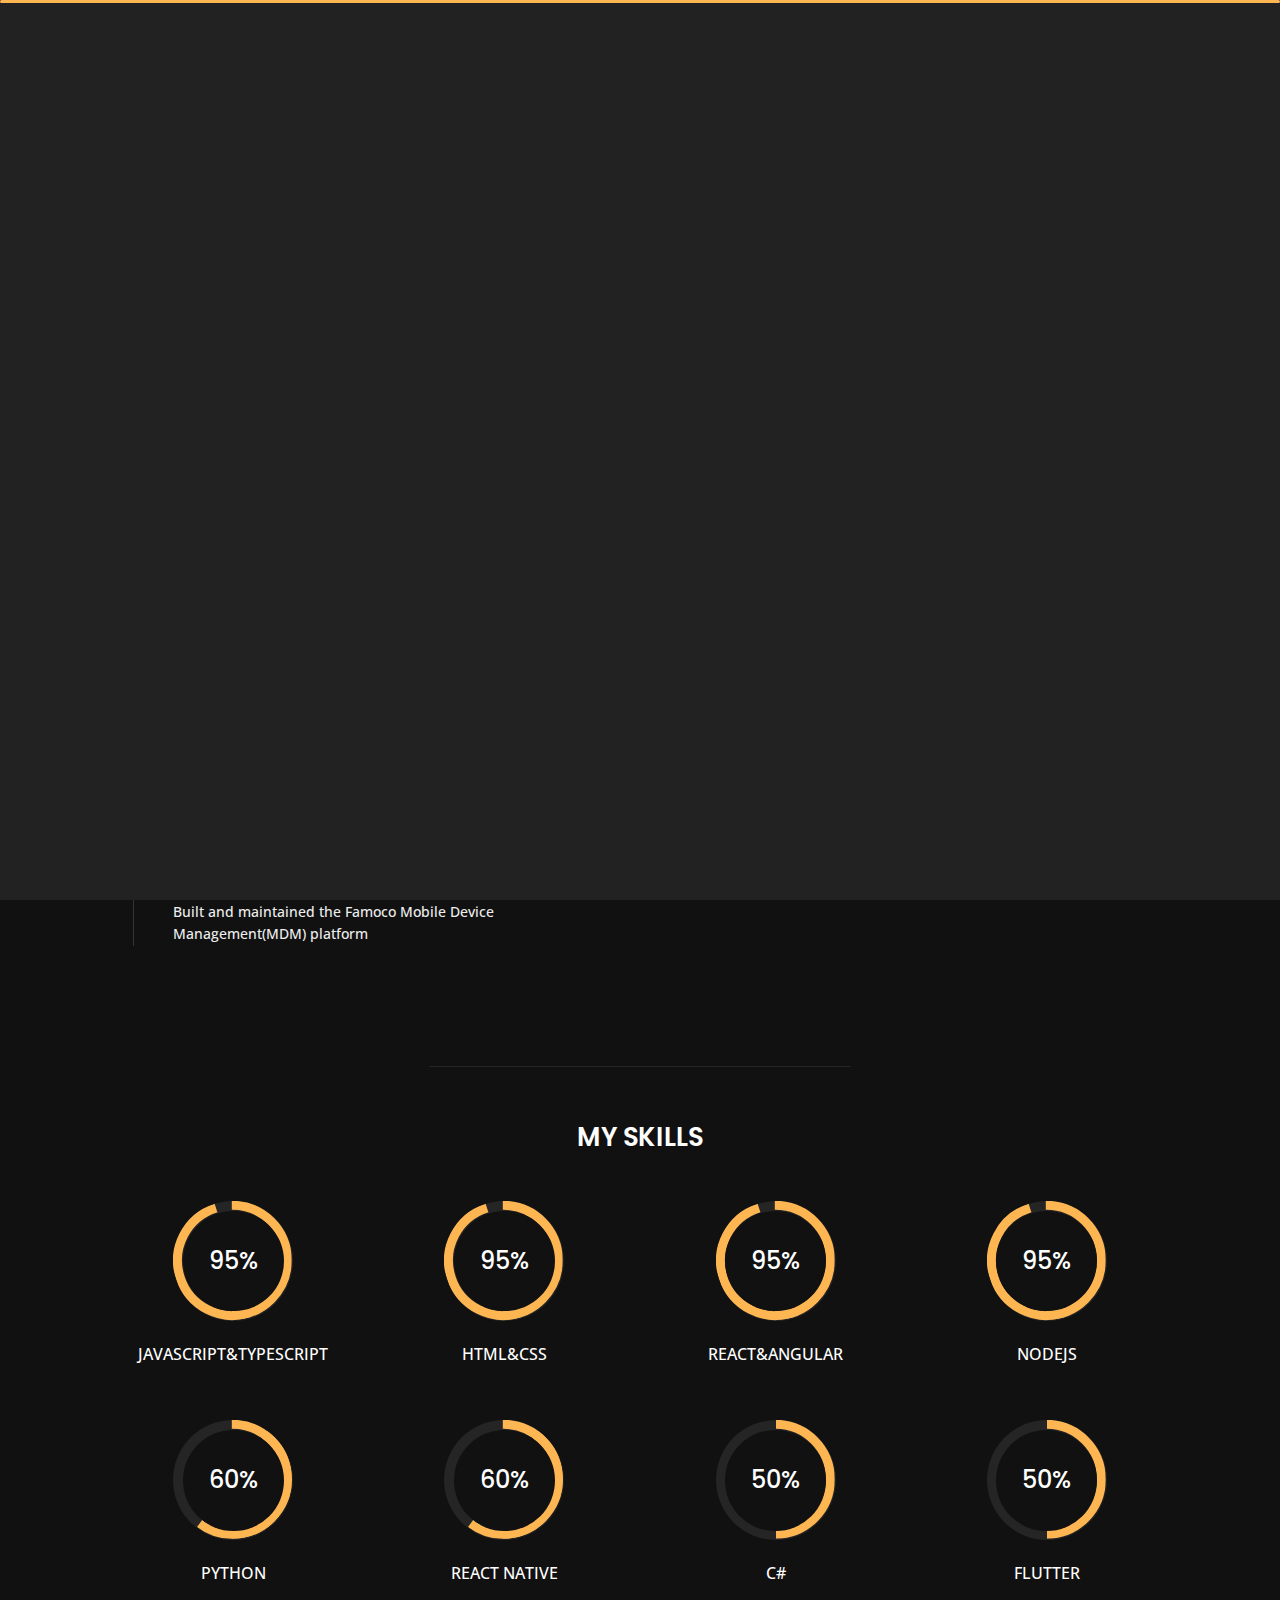
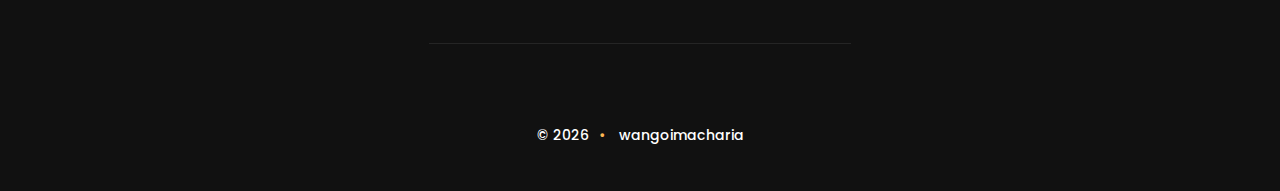
==== about.html @ d7b98086 "Portfolio update" ====
<!DOCTYPE html>
<html lang="en">

<head>
    <meta charset="utf-8">
    <title>About - Jackie Macharia, Personal Portfolio</title>
    <meta name="viewport" content="width=device-width, initial-scale=1">

    <!-- Template Google Fonts -->
    <link href="https://fonts.googleapis.com/css?family=Poppins:400,400i,500,500i,600,600i,700,700i,800,800i,900,900i" rel="stylesheet">
    <link href="https://fonts.googleapis.com/css?family=Open+Sans:300,400,400i,600,600i,700" rel="stylesheet">

    <!-- Template CSS Files -->
    <link href="css/bootstrap.min.css" rel="stylesheet">
    <link href="css/preloader.min.css" rel="stylesheet">
    <link href="css/circle.css" rel="stylesheet">
    <link href="css/font-awesome.min.css" rel="stylesheet">
    <link href="css/fm.revealator.jquery.min.css" rel="stylesheet">
    <link href="css/style.css" rel="stylesheet">

    <!-- CSS Skin File -->
    <link href="css/skins/yellow.css" rel="stylesheet">

    <!-- Modernizr JS File -->
    <script src="js/modernizr.custom.js"></script>
</head>

<body class="about">
<!-- Header Starts -->
<header class="header" id="navbar-collapse-toggle">
    <!-- Fixed Navigation Starts -->
    <ul class="icon-menu d-none d-lg-block revealator-slideup revealator-once revealator-delay1">
        <li class="icon-box">
            <i class="fa fa-home"></i>
            <a href="index.html">
                <h2>Home</h2>
            </a>
        </li>
        <li class="icon-box active">
            <i class="fa fa-user"></i>
            <a href="about.html">
                <h2>About</h2>
            </a>
        </li>
        <!-- <li class="icon-box">
            <i class="fa fa-briefcase"></i>
            <a href="portfolio.html">
                <h2>Portfolio</h2>
            </a>
        </li> -->
        <li class="icon-box">
            <i class="fa fa-envelope-open"></i>
            <a href="contact.html">
                <h2>Contact</h2>
            </a>
        </li>
    </ul>
    <!-- Fixed Navigation Ends -->
    <!-- Mobile Menu Starts -->
    <nav role="navigation" class="d-block d-lg-none">
        <div id="menuToggle">
            <input type="checkbox" />
            <span></span>
            <span></span>
            <span></span>
            <ul class="list-unstyled" id="menu">
                <li><a href="index.html"><i class="fa fa-home"></i><span>Home</span></a></li>
                <li class="active"><a href="about.html"><i class="fa fa-user"></i><span>About</span></a></li>
                <!-- <li><a href="portfolio.html"><i class="fa fa-folder-open"></i><span>Portfolio</span></a></li> -->
                <li><a href="contact.html"><i class="fa fa-envelope-open"></i><span>Contact</span></a></li>
            </ul>
        </div>
    </nav>
    <!-- Mobile Menu Ends -->
</header>
<!-- Header Ends -->
<!-- Page Title Starts -->
<section class="title-section text-left text-sm-center revealator-slideup revealator-once revealator-delay1">
    <h1>ABOUT <span>ME</span></h1>
    <span class="title-bg">Resume</span>
</section>
<!-- Page Title Ends -->
<!-- Main Content Starts -->
<section class="main-content revealator-slideup revealator-once revealator-delay1">
    <div class="container">
        <hr class="separator mt-1">
        <!-- Experience & Education Starts -->
        <div class="row">
            <div class="col-12">
                <h3 class="text-uppercase pb-5 mb-0 text-left text-sm-center custom-title ft-wt-600">Engineering Experience <span>&</span> Education</h3>
            </div>
            <div class="col-lg-6 m-15px-tb">
                <div class="resume-box">
                    <ul>
                        <li>
                            <div class="icon">
                                <i class="fa fa-briefcase"></i>
                            </div>
                            <span class="time open-sans-font text-uppercase">March 2022 - Present</span>
                            <h5 class="poppins-font text-uppercase">Senior Software Engineer<span class="place open-sans-font">Netlify</span></h5>
                            <p class="open-sans-font">Working on developer tooling at Netlify.</p>
                        </li>
                        <li>
                            <div class="icon">
                                <i class="fa fa-briefcase"></i>
                            </div>
                            <span class="time open-sans-font text-uppercase">Sep 2019 - March 2022</span>
                            <h5 class="poppins-font text-uppercase">Software Engineer<span class="place open-sans-font">Microsoft</span></h5>
                            <p class="open-sans-font">Built <a class="open-sans-font" href="https://www.microsoft.com/en-us/windows-server/windows-admin-center" target="_blank">Windows Admin Center</a> with the Server Management Experience Team.</p>
                        </li>
                        <li>
                            <div class="icon">
                                <i class="fa fa-briefcase"></i>
                            </div>
                            <span class="time open-sans-font text-uppercase">Nov 2017 - June 2019</span>
                            <h5 class="poppins-font text-uppercase">Remote Full Stack Engineer<span class="place open-sans-font">BuffaloGrid</span></h5>
                            <p class="open-sans-font">Built software for the BuffaloGrid hub and the cloud platform. </p>
                        </li>
                        <li>
                            <div class="icon">
                                <i class="fa fa-briefcase"></i>
                            </div>
                            <span class="time open-sans-font text-uppercase">Aug 2017 - Oct 2017</span>
                            <h5 class="poppins-font text-uppercase">Remote Frontend Engineer<span class="place open-sans-font">Famoco</span></h5>
                            <p class="open-sans-font">Built and maintained the Famoco Mobile Device Management(MDM) platform</p>
                        </li>
                    </ul>
                </div>
            </div>
            <div class="col-lg-6 m-15px-tb">
                <div class="resume-box">
                    <ul>
                        <li>
                            <div class="icon">
                                <i class="fa fa-briefcase"></i>
                            </div>
                            <span class="time open-sans-font text-uppercase">Dec 2016 - Sep 2019</span>
                            <h5 class="poppins-font text-uppercase">Software Engineer<span class="place open-sans-font">Andela</span></h5>
                            <p class="open-sans-font">Worked on internal products and was later placed as a remote engineer for Andela clients: Famoco and BuffaloGrid.</p>
                        </li>
                        <li>
                            <div class="icon">
                                <i class="fa fa-briefcase"></i>
                            </div>
                            <span class="time open-sans-font text-uppercase">Other Working Experience: 2013 - 2016</span>
                            <h5 class="poppins-font text-uppercase">Multiple Capacities<span class="place open-sans-font">Waridi Events Ltd, Family Bank Ltd and Ripplez ENT/Mambo Mziki</span></h5>
                            <p class="open-sans-font">I worked in a few other industries before getting into engineering.</p>
                        </li>
                        <li>
                            <div class="icon">
                                <i class="fa fa-graduation-cap"></i>
                            </div>
                            <span class="time open-sans-font text-uppercase">2009-2012</span>
                            <h5 class="poppins-font text-uppercase">Bachelor of Commerce Degree (Finance) <span class="place open-sans-font">Jomo Kenyatta University of Agriculture and Technology</span></h5>
                            <p class="open-sans-font">Undergraduate degree in commerce and finance.</p>
                        </li>
                    </ul>
                </div>
            </div>
        </div>
        <!-- Experience & Education Ends -->
        <hr class="separator">
        <!-- Skills Starts -->
        <div class="row">
            <div class="col-12">
                <h3 class="text-uppercase pb-4 pb-sm-5 mb-3 mb-sm-0 text-left text-sm-center custom-title ft-wt-600">My Skills</h3>
            </div>
            <div class="col-6 col-md-3 mb-3 mb-sm-5">
                <div class="c100 p95">
                    <span>95%</span>
                    <div class="slice">
                        <div class="bar"></div>
                        <div class="fill"></div>
                    </div>
                </div>
                <h6 class="text-uppercase open-sans-font text-center mt-2 mt-sm-4">JavaScript&TypeScript</h6>
            </div>
            <div class="col-6 col-md-3 mb-3 mb-sm-5">
                <div class="c100 p95">
                    <span>95%</span>
                    <div class="slice">
                        <div class="bar"></div>
                        <div class="fill"></div>
                    </div>
                </div>
                <h6 class="text-uppercase open-sans-font text-center mt-2 mt-sm-4">HTML&CSS</h6>
            </div>
            <div class="col-6 col-md-3 mb-3 mb-sm-5">
                <div class="c100 p95">
                    <span>95%</span>
                    <div class="slice">
                        <div class="bar"></div>
                        <div class="fill"></div>
                    </div>
                </div>
                <h6 class="text-uppercase open-sans-font text-center mt-2 mt-sm-4">React&Angular</h6>
            </div>
            <div class="col-6 col-md-3 mb-3 mb-sm-5">
                <div class="c100 p95">
                    <span>95%</span>
                    <div class="slice">
                        <div class="bar"></div>
                        <div class="fill"></div>
                    </div>
                </div>
                <h6 class="text-uppercase open-sans-font text-center mt-2 mt-sm-4">NodeJS</h6>
            </div>
            <div class="col-6 col-md-3 mb-3 mb-sm-5">
                <div class="c100 p60">
                    <span>60%</span>
                    <div class="slice">
                        <div class="bar"></div>
                        <div class="fill"></div>
                    </div>
                </div>
                <h6 class="text-uppercase open-sans-font text-center mt-2 mt-sm-4">Python</h6>
            </div>
            <div class="col-6 col-md-3 mb-3 mb-sm-5">
                <div class="c100 p60">
                    <span>60%</span>
                    <div class="slice">
                        <div class="bar"></div>
                        <div class="fill"></div>
                    </div>
                </div>
                <h6 class="text-uppercase open-sans-font text-center mt-2 mt-sm-4">React Native</h6>
            </div>
            <div class="col-6 col-md-3 mb-3 mb-sm-5">
              <div class="c100 p50">
                  <span>50%</span>
                  <div class="slice">
                      <div class="bar"></div>
                      <div class="fill"></div>
                  </div>
              </div>
              <h6 class="text-uppercase open-sans-font text-center mt-2 mt-sm-4">C#</h6>
            </div>
            <div class="col-6 col-md-3 mb-3 mb-sm-5">
                <div class="c100 p50">
                    <span>50%</span>
                    <div class="slice">
                        <div class="bar"></div>
                        <div class="fill"></div>
                    </div>
                </div>
                <h6 class="text-uppercase open-sans-font text-center mt-2 mt-sm-4">Flutter</h6>
            </div>
        </div>
        <!-- Skills Ends -->
        <hr class="separator mt-1">
        
    </div>

    <footer>
        <ul class="copyright">
        <li>
            &copy;
            <script type="text/JavaScript">document.write(new Date().getFullYear());</script>
        </li>
        <li>
            <a href="https://github.com/wangoimacharia" target="_blank" rel="noopener noreferrer">
            wangoimacharia
            </a>
        </li>
        </ul>
    </footer>
</section>
<!-- Main Content Ends -->

<!-- Template JS Files -->
<script src="js/jquery-3.5.0.min.js"></script>
<script src="js/preloader.min.js"></script>
<script src="js/fm.revealator.jquery.min.js"></script>
<script src="js/imagesloaded.pkgd.min.js"></script>
<script src="js/masonry.pkgd.min.js"></script>
<script src="js/classie.js"></script>
<script src="js/cbpGridGallery.js"></script>
<script src="js/jquery.hoverdir.js"></script>
<script src="js/popper.min.js"></script>
<script src="js/bootstrap.js"></script>
<script src="js/custom.js"></script>

</body>

</html>
---- css/preloader.min.css ----
.preloader{position:fixed;top:0;right:0;bottom:0;left:0;background-color:#111;transform-origin:bottom;z-index:111111}.preloader .black_wall{height:100%;background-color:#222;transform-origin:top;animation:preloader_slide 0.5s ease-in-out 0s 1 normal both}.preloader .loader{width:100%;height:3px;position:absolute;border-radius:2px;top:0;right:0;left:0;margin:auto;background-color:#FFC41F;transform-origin:left;animation:loader_running 3s ease-in-out 1s infinite normal both}.preloader.off{animation:preloader_slide 0.5s ease-in-out 0s 1 reverse both}@keyframes loader_running{0%{transform:scaleX(0);transform-origin:left}49%{transform:scaleX(1);transform-origin:left}50%{transform:scaleX(1);transform-origin:right}100%{transform-origin:right;transform:scaleX(0)}}@keyframes preloader_slide{from{transform:scaleY(0)}to{transform:scaleY(1)}}
---- css/circle.css ----
.rect-auto,
.c100.p51 .slice,
.c100.p52 .slice,
.c100.p53 .slice,
.c100.p54 .slice,
.c100.p55 .slice,
.c100.p56 .slice,
.c100.p57 .slice,
.c100.p58 .slice,
.c100.p59 .slice,
.c100.p60 .slice,
.c100.p61 .slice,
.c100.p62 .slice,
.c100.p63 .slice,
.c100.p64 .slice,
.c100.p65 .slice,
.c100.p66 .slice,
.c100.p67 .slice,
.c100.p68 .slice,
.c100.p69 .slice,
.c100.p70 .slice,
.c100.p71 .slice,
.c100.p72 .slice,
.c100.p73 .slice,
.c100.p74 .slice,
.c100.p75 .slice,
.c100.p76 .slice,
.c100.p77 .slice,
.c100.p78 .slice,
.c100.p79 .slice,
.c100.p80 .slice,
.c100.p81 .slice,
.c100.p82 .slice,
.c100.p83 .slice,
.c100.p84 .slice,
.c100.p85 .slice,
.c100.p86 .slice,
.c100.p87 .slice,
.c100.p88 .slice,
.c100.p89 .slice,
.c100.p90 .slice,
.c100.p91 .slice,
.c100.p92 .slice,
.c100.p93 .slice,
.c100.p94 .slice,
.c100.p95 .slice,
.c100.p96 .slice,
.c100.p97 .slice,
.c100.p98 .slice,
.c100.p99 .slice,
.c100.p100 .slice {
  clip: rect(auto, auto, auto, auto);
}
.pie,
.c100 .bar,
.c100.p51 .fill,
.c100.p52 .fill,
.c100.p53 .fill,
.c100.p54 .fill,
.c100.p55 .fill,
.c100.p56 .fill,
.c100.p57 .fill,
.c100.p58 .fill,
.c100.p59 .fill,
.c100.p60 .fill,
.c100.p61 .fill,
.c100.p62 .fill,
.c100.p63 .fill,
.c100.p64 .fill,
.c100.p65 .fill,
.c100.p66 .fill,
.c100.p67 .fill,
.c100.p68 .fill,
.c100.p69 .fill,
.c100.p70 .fill,
.c100.p71 .fill,
.c100.p72 .fill,
.c100.p73 .fill,
.c100.p74 .fill,
.c100.p75 .fill,
.c100.p76 .fill,
.c100.p77 .fill,
.c100.p78 .fill,
.c100.p79 .fill,
.c100.p80 .fill,
.c100.p81 .fill,
.c100.p82 .fill,
.c100.p83 .fill,
.c100.p84 .fill,
.c100.p85 .fill,
.c100.p86 .fill,
.c100.p87 .fill,
.c100.p88 .fill,
.c100.p89 .fill,
.c100.p90 .fill,
.c100.p91 .fill,
.c100.p92 .fill,
.c100.p93 .fill,
.c100.p94 .fill,
.c100.p95 .fill,
.c100.p96 .fill,
.c100.p97 .fill,
.c100.p98 .fill,
.c100.p99 .fill,
.c100.p100 .fill {
  position: absolute;
  border: 0.08em solid #307bbb;
  width: 0.84em;
  height: 0.84em;
  clip: rect(0em, 0.5em, 1em, 0em);
  border-radius: 50%;
  -webkit-transform: rotate(0deg);
  -moz-transform: rotate(0deg);
  -ms-transform: rotate(0deg);
  -o-transform: rotate(0deg);
  transform: rotate(0deg);
}
.pie-fill,
.c100.p51 .bar:after,
.c100.p51 .fill,
.c100.p52 .bar:after,
.c100.p52 .fill,
.c100.p53 .bar:after,
.c100.p53 .fill,
.c100.p54 .bar:after,
.c100.p54 .fill,
.c100.p55 .bar:after,
.c100.p55 .fill,
.c100.p56 .bar:after,
.c100.p56 .fill,
.c100.p57 .bar:after,
.c100.p57 .fill,
.c100.p58 .bar:after,
.c100.p58 .fill,
.c100.p59 .bar:after,
.c100.p59 .fill,
.c100.p60 .bar:after,
.c100.p60 .fill,
.c100.p61 .bar:after,
.c100.p61 .fill,
.c100.p62 .bar:after,
.c100.p62 .fill,
.c100.p63 .bar:after,
.c100.p63 .fill,
.c100.p64 .bar:after,
.c100.p64 .fill,
.c100.p65 .bar:after,
.c100.p65 .fill,
.c100.p66 .bar:after,
.c100.p66 .fill,
.c100.p67 .bar:after,
.c100.p67 .fill,
.c100.p68 .bar:after,
.c100.p68 .fill,
.c100.p69 .bar:after,
.c100.p69 .fill,
.c100.p70 .bar:after,
.c100.p70 .fill,
.c100.p71 .bar:after,
.c100.p71 .fill,
.c100.p72 .bar:after,
.c100.p72 .fill,
.c100.p73 .bar:after,
.c100.p73 .fill,
.c100.p74 .bar:after,
.c100.p74 .fill,
.c100.p75 .bar:after,
.c100.p75 .fill,
.c100.p76 .bar:after,
.c100.p76 .fill,
.c100.p77 .bar:after,
.c100.p77 .fill,
.c100.p78 .bar:after,
.c100.p78 .fill,
.c100.p79 .bar:after,
.c100.p79 .fill,
.c100.p80 .bar:after,
.c100.p80 .fill,
.c100.p81 .bar:after,
.c100.p81 .fill,
.c100.p82 .bar:after,
.c100.p82 .fill,
.c100.p83 .bar:after,
.c100.p83 .fill,
.c100.p84 .bar:after,
.c100.p84 .fill,
.c100.p85 .bar:after,
.c100.p85 .fill,
.c100.p86 .bar:after,
.c100.p86 .fill,
.c100.p87 .bar:after,
.c100.p87 .fill,
.c100.p88 .bar:after,
.c100.p88 .fill,
.c100.p89 .bar:after,
.c100.p89 .fill,
.c100.p90 .bar:after,
.c100.p90 .fill,
.c100.p91 .bar:after,
.c100.p91 .fill,
.c100.p92 .bar:after,
.c100.p92 .fill,
.c100.p93 .bar:after,
.c100.p93 .fill,
.c100.p94 .bar:after,
.c100.p94 .fill,
.c100.p95 .bar:after,
.c100.p95 .fill,
.c100.p96 .bar:after,
.c100.p96 .fill,
.c100.p97 .bar:after,
.c100.p97 .fill,
.c100.p98 .bar:after,
.c100.p98 .fill,
.c100.p99 .bar:after,
.c100.p99 .fill,
.c100.p100 .bar:after,
.c100.p100 .fill {
  -webkit-transform: rotate(180deg);
  -moz-transform: rotate(180deg);
  -ms-transform: rotate(180deg);
  -o-transform: rotate(180deg);
  transform: rotate(180deg);
}
.c100 {
  position: relative;
  font-size: 120px;
  width: 1em;
  height: 1em;
  border-radius: 50%;
  float: left;
  margin: 0 0.1em 0.1em 0;
  background-color: #cccccc;
}
.c100 *,
.c100 *:before,
.c100 *:after {
  -webkit-box-sizing: content-box;
  -moz-box-sizing: content-box;
  box-sizing: content-box;
}
.c100.center {
  float: none;
  margin: 0 auto;
}
.c100.big {
  font-size: 240px;
}
.c100.small {
  font-size: 80px;
}
.c100 > span {
  position: absolute;
  width: 100%;
  z-index: 1;
  left: 0;
  top: 0;
  width: 5em;
  line-height: 5em;
  font-size: 0.2em;
  color: #cccccc;
  display: block;
  text-align: center;
  white-space: nowrap;
  -webkit-transition-property: all;
  -moz-transition-property: all;
  -o-transition-property: all;
  transition-property: all;
  -webkit-transition-duration: 0.2s;
  -moz-transition-duration: 0.2s;
  -o-transition-duration: 0.2s;
  transition-duration: 0.2s;
  -webkit-transition-timing-function: ease-out;
  -moz-transition-timing-function: ease-out;
  -o-transition-timing-function: ease-out;
  transition-timing-function: ease-out;
}
.c100:after {
  position: absolute;
  top: 0.08em;
  left: 0.08em;
  display: block;
  content: " ";
  border-radius: 50%;
  background-color: #f5f5f5;
  width: 0.84em;
  height: 0.84em;
  -webkit-transition-property: all;
  -moz-transition-property: all;
  -o-transition-property: all;
  transition-property: all;
  -webkit-transition-duration: 0.2s;
  -moz-transition-duration: 0.2s;
  -o-transition-duration: 0.2s;
  transition-duration: 0.2s;
  -webkit-transition-timing-function: ease-in;
  -moz-transition-timing-function: ease-in;
  -o-transition-timing-function: ease-in;
  transition-timing-function: ease-in;
}
.c100 .slice {
  position: absolute;
  width: 1em;
  height: 1em;
  clip: rect(0em, 1em, 1em, 0.5em);
}
.c100.p1 .bar {
  -webkit-transform: rotate(3.6deg);
  -moz-transform: rotate(3.6deg);
  -ms-transform: rotate(3.6deg);
  -o-transform: rotate(3.6deg);
  transform: rotate(3.6deg);
}
.c100.p2 .bar {
  -webkit-transform: rotate(7.2deg);
  -moz-transform: rotate(7.2deg);
  -ms-transform: rotate(7.2deg);
  -o-transform: rotate(7.2deg);
  transform: rotate(7.2deg);
}
.c100.p3 .bar {
  -webkit-transform: rotate(10.8deg);
  -moz-transform: rotate(10.8deg);
  -ms-transform: rotate(10.8deg);
  -o-transform: rotate(10.8deg);
  transform: rotate(10.8deg);
}
.c100.p4 .bar {
  -webkit-transform: rotate(14.4deg);
  -moz-transform: rotate(14.4deg);
  -ms-transform: rotate(14.4deg);
  -o-transform: rotate(14.4deg);
  transform: rotate(14.4deg);
}
.c100.p5 .bar {
  -webkit-transform: rotate(18deg);
  -moz-transform: rotate(18deg);
  -ms-transform: rotate(18deg);
  -o-transform: rotate(18deg);
  transform: rotate(18deg);
}
.c100.p6 .bar {
  -webkit-transform: rotate(21.6deg);
  -moz-transform: rotate(21.6deg);
  -ms-transform: rotate(21.6deg);
  -o-transform: rotate(21.6deg);
  transform: rotate(21.6deg);
}
.c100.p7 .bar {
  -webkit-transform: rotate(25.2deg);
  -moz-transform: rotate(25.2deg);
  -ms-transform: rotate(25.2deg);
  -o-transform: rotate(25.2deg);
  transform: rotate(25.2deg);
}
.c100.p8 .bar {
  -webkit-transform: rotate(28.8deg);
  -moz-transform: rotate(28.8deg);
  -ms-transform: rotate(28.8deg);
  -o-transform: rotate(28.8deg);
  transform: rotate(28.8deg);
}
.c100.p9 .bar {
  -webkit-transform: rotate(32.4deg);
  -moz-transform: rotate(32.4deg);
  -ms-transform: rotate(32.4deg);
  -o-transform: rotate(32.4deg);
  transform: rotate(32.4deg);
}
.c100.p10 .bar {
  -webkit-transform: rotate(36deg);
  -moz-transform: rotate(36deg);
  -ms-transform: rotate(36deg);
  -o-transform: rotate(36deg);
  transform: rotate(36deg);
}
.c100.p11 .bar {
  -webkit-transform: rotate(39.6deg);
  -moz-transform: rotate(39.6deg);
  -ms-transform: rotate(39.6deg);
  -o-transform: rotate(39.6deg);
  transform: rotate(39.6deg);
}
.c100.p12 .bar {
  -webkit-transform: rotate(43.2deg);
  -moz-transform: rotate(43.2deg);
  -ms-transform: rotate(43.2deg);
  -o-transform: rotate(43.2deg);
  transform: rotate(43.2deg);
}
.c100.p13 .bar {
  -webkit-transform: rotate(46.800000000000004deg);
  -moz-transform: rotate(46.800000000000004deg);
  -ms-transform: rotate(46.800000000000004deg);
  -o-transform: rotate(46.800000000000004deg);
  transform: rotate(46.800000000000004deg);
}
.c100.p14 .bar {
  -webkit-transform: rotate(50.4deg);
  -moz-transform: rotate(50.4deg);
  -ms-transform: rotate(50.4deg);
  -o-transform: rotate(50.4deg);
  transform: rotate(50.4deg);
}
.c100.p15 .bar {
  -webkit-transform: rotate(54deg);
  -moz-transform: rotate(54deg);
  -ms-transform: rotate(54deg);
  -o-transform: rotate(54deg);
  transform: rotate(54deg);
}
.c100.p16 .bar {
  -webkit-transform: rotate(57.6deg);
  -moz-transform: rotate(57.6deg);
  -ms-transform: rotate(57.6deg);
  -o-transform: rotate(57.6deg);
  transform: rotate(57.6deg);
}
.c100.p17 .bar {
  -webkit-transform: rotate(61.2deg);
  -moz-transform: rotate(61.2deg);
  -ms-transform: rotate(61.2deg);
  -o-transform: rotate(61.2deg);
  transform: rotate(61.2deg);
}
.c100.p18 .bar {
  -webkit-transform: rotate(64.8deg);
  -moz-transform: rotate(64.8deg);
  -ms-transform: rotate(64.8deg);
  -o-transform: rotate(64.8deg);
  transform: rotate(64.8deg);
}
.c100.p19 .bar {
  -webkit-transform: rotate(68.4deg);
  -moz-transform: rotate(68.4deg);
  -ms-transform: rotate(68.4deg);
  -o-transform: rotate(68.4deg);
  transform: rotate(68.4deg);
}
.c100.p20 .bar {
  -webkit-transform: rotate(72deg);
  -moz-transform: rotate(72deg);
  -ms-transform: rotate(72deg);
  -o-transform: rotate(72deg);
  transform: rotate(72deg);
}
.c100.p21 .bar {
  -webkit-transform: rotate(75.60000000000001deg);
  -moz-transform: rotate(75.60000000000001deg);
  -ms-transform: rotate(75.60000000000001deg);
  -o-transform: rotate(75.60000000000001deg);
  transform: rotate(75.60000000000001deg);
}
.c100.p22 .bar {
  -webkit-transform: rotate(79.2deg);
  -moz-transform: rotate(79.2deg);
  -ms-transform: rotate(79.2deg);
  -o-transform: rotate(79.2deg);
  transform: rotate(79.2deg);
}
.c100.p23 .bar {
  -webkit-transform: rotate(82.8deg);
  -moz-transform: rotate(82.8deg);
  -ms-transform: rotate(82.8deg);
  -o-transform: rotate(82.8deg);
  transform: rotate(82.8deg);
}
.c100.p24 .bar {
  -webkit-transform: rotate(86.4deg);
  -moz-transform: rotate(86.4deg);
  -ms-transform: rotate(86.4deg);
  -o-transform: rotate(86.4deg);
  transform: rotate(86.4deg);
}
.c100.p25 .bar {
  -webkit-transform: rotate(90deg);
  -moz-transform: rotate(90deg);
  -ms-transform: rotate(90deg);
  -o-transform: rotate(90deg);
  transform: rotate(90deg);
}
.c100.p26 .bar {
  -webkit-transform: rotate(93.60000000000001deg);
  -moz-transform: rotate(93.60000000000001deg);
  -ms-transform: rotate(93.60000000000001deg);
  -o-transform: rotate(93.60000000000001deg);
  transform: rotate(93.60000000000001deg);
}
.c100.p27 .bar {
  -webkit-transform: rotate(97.2deg);
  -moz-transform: rotate(97.2deg);
  -ms-transform: rotate(97.2deg);
  -o-transform: rotate(97.2deg);
  transform: rotate(97.2deg);
}
.c100.p28 .bar {
  -webkit-transform: rotate(100.8deg);
  -moz-transform: rotate(100.8deg);
  -ms-transform: rotate(100.8deg);
  -o-transform: rotate(100.8deg);
  transform: rotate(100.8deg);
}
.c100.p29 .bar {
  -webkit-transform: rotate(104.4deg);
  -moz-transform: rotate(104.4deg);
  -ms-transform: rotate(104.4deg);
  -o-transform: rotate(104.4deg);
  transform: rotate(104.4deg);
}
.c100.p30 .bar {
  -webkit-transform: rotate(108deg);
  -moz-transform: rotate(108deg);
  -ms-transform: rotate(108deg);
  -o-transform: rotate(108deg);
  transform: rotate(108deg);
}
.c100.p31 .bar {
  -webkit-transform: rotate(111.60000000000001deg);
  -moz-transform: rotate(111.60000000000001deg);
  -ms-transform: rotate(111.60000000000001deg);
  -o-transform: rotate(111.60000000000001deg);
  transform: rotate(111.60000000000001deg);
}
.c100.p32 .bar {
  -webkit-transform: rotate(115.2deg);
  -moz-transform: rotate(115.2deg);
  -ms-transform: rotate(115.2deg);
  -o-transform: rotate(115.2deg);
  transform: rotate(115.2deg);
}
.c100.p33 .bar {
  -webkit-transform: rotate(118.8deg);
  -moz-transform: rotate(118.8deg);
  -ms-transform: rotate(118.8deg);
  -o-transform: rotate(118.8deg);
  transform: rotate(118.8deg);
}
.c100.p34 .bar {
  -webkit-transform: rotate(122.4deg);
  -moz-transform: rotate(122.4deg);
  -ms-transform: rotate(122.4deg);
  -o-transform: rotate(122.4deg);
  transform: rotate(122.4deg);
}
.c100.p35 .bar {
  -webkit-transform: rotate(126deg);
  -moz-transform: rotate(126deg);
  -ms-transform: rotate(126deg);
  -o-transform: rotate(126deg);
  transform: rotate(126deg);
}
.c100.p36 .bar {
  -webkit-transform: rotate(129.6deg);
  -moz-transform: rotate(129.6deg);
  -ms-transform: rotate(129.6deg);
  -o-transform: rotate(129.6deg);
  transform: rotate(129.6deg);
}
.c100.p37 .bar {
  -webkit-transform: rotate(133.20000000000002deg);
  -moz-transform: rotate(133.20000000000002deg);
  -ms-transform: rotate(133.20000000000002deg);
  -o-transform: rotate(133.20000000000002deg);
  transform: rotate(133.20000000000002deg);
}
.c100.p38 .bar {
  -webkit-transform: rotate(136.8deg);
  -moz-transform: rotate(136.8deg);
  -ms-transform: rotate(136.8deg);
  -o-transform: rotate(136.8deg);
  transform: rotate(136.8deg);
}
.c100.p39 .bar {
  -webkit-transform: rotate(140.4deg);
  -moz-transform: rotate(140.4deg);
  -ms-transform: rotate(140.4deg);
  -o-transform: rotate(140.4deg);
  transform: rotate(140.4deg);
}
.c100.p40 .bar {
  -webkit-transform: rotate(144deg);
  -moz-transform: rotate(144deg);
  -ms-transform: rotate(144deg);
  -o-transform: rotate(144deg);
  transform: rotate(144deg);
}
.c100.p41 .bar {
  -webkit-transform: rotate(147.6deg);
  -moz-transform: rotate(147.6deg);
  -ms-transform: rotate(147.6deg);
  -o-transform: rotate(147.6deg);
  transform: rotate(147.6deg);
}
.c100.p42 .bar {
  -webkit-transform: rotate(151.20000000000002deg);
  -moz-transform: rotate(151.20000000000002deg);
  -ms-transform: rotate(151.20000000000002deg);
  -o-transform: rotate(151.20000000000002deg);
  transform: rotate(151.20000000000002deg);
}
.c100.p43 .bar {
  -webkit-transform: rotate(154.8deg);
  -moz-transform: rotate(154.8deg);
  -ms-transform: rotate(154.8deg);
  -o-transform: rotate(154.8deg);
  transform: rotate(154.8deg);
}
.c100.p44 .bar {
  -webkit-transform: rotate(158.4deg);
  -moz-transform: rotate(158.4deg);
  -ms-transform: rotate(158.4deg);
  -o-transform: rotate(158.4deg);
  transform: rotate(158.4deg);
}
.c100.p45 .bar {
  -webkit-transform: rotate(162deg);
  -moz-transform: rotate(162deg);
  -ms-transform: rotate(162deg);
  -o-transform: rotate(162deg);
  transform: rotate(162deg);
}
.c100.p46 .bar {
  -webkit-transform: rotate(165.6deg);
  -moz-transform: rotate(165.6deg);
  -ms-transform: rotate(165.6deg);
  -o-transform: rotate(165.6deg);
  transform: rotate(165.6deg);
}
.c100.p47 .bar {
  -webkit-transform: rotate(169.20000000000002deg);
  -moz-transform: rotate(169.20000000000002deg);
  -ms-transform: rotate(169.20000000000002deg);
  -o-transform: rotate(169.20000000000002deg);
  transform: rotate(169.20000000000002deg);
}
.c100.p48 .bar {
  -webkit-transform: rotate(172.8deg);
  -moz-transform: rotate(172.8deg);
  -ms-transform: rotate(172.8deg);
  -o-transform: rotate(172.8deg);
  transform: rotate(172.8deg);
}
.c100.p49 .bar {
  -webkit-transform: rotate(176.4deg);
  -moz-transform: rotate(176.4deg);
  -ms-transform: rotate(176.4deg);
  -o-transform: rotate(176.4deg);
  transform: rotate(176.4deg);
}
.c100.p50 .bar {
  -webkit-transform: rotate(180deg);
  -moz-transform: rotate(180deg);
  -ms-transform: rotate(180deg);
  -o-transform: rotate(180deg);
  transform: rotate(180deg);
}
.c100.p51 .bar {
  -webkit-transform: rotate(183.6deg);
  -moz-transform: rotate(183.6deg);
  -ms-transform: rotate(183.6deg);
  -o-transform: rotate(183.6deg);
  transform: rotate(183.6deg);
}
.c100.p52 .bar {
  -webkit-transform: rotate(187.20000000000002deg);
  -moz-transform: rotate(187.20000000000002deg);
  -ms-transform: rotate(187.20000000000002deg);
  -o-transform: rotate(187.20000000000002deg);
  transform: rotate(187.20000000000002deg);
}
.c100.p53 .bar {
  -webkit-transform: rotate(190.8deg);
  -moz-transform: rotate(190.8deg);
  -ms-transform: rotate(190.8deg);
  -o-transform: rotate(190.8deg);
  transform: rotate(190.8deg);
}
.c100.p54 .bar {
  -webkit-transform: rotate(194.4deg);
  -moz-transform: rotate(194.4deg);
  -ms-transform: rotate(194.4deg);
  -o-transform: rotate(194.4deg);
  transform: rotate(194.4deg);
}
.c100.p55 .bar {
  -webkit-transform: rotate(198deg);
  -moz-transform: rotate(198deg);
  -ms-transform: rotate(198deg);
  -o-transform: rotate(198deg);
  transform: rotate(198deg);
}
.c100.p56 .bar {
  -webkit-transform: rotate(201.6deg);
  -moz-transform: rotate(201.6deg);
  -ms-transform: rotate(201.6deg);
  -o-transform: rotate(201.6deg);
  transform: rotate(201.6deg);
}
.c100.p57 .bar {
  -webkit-transform: rotate(205.20000000000002deg);
  -moz-transform: rotate(205.20000000000002deg);
  -ms-transform: rotate(205.20000000000002deg);
  -o-transform: rotate(205.20000000000002deg);
  transform: rotate(205.20000000000002deg);
}
.c100.p58 .bar {
  -webkit-transform: rotate(208.8deg);
  -moz-transform: rotate(208.8deg);
  -ms-transform: rotate(208.8deg);
  -o-transform: rotate(208.8deg);
  transform: rotate(208.8deg);
}
.c100.p59 .bar {
  -webkit-transform: rotate(212.4deg);
  -moz-transform: rotate(212.4deg);
  -ms-transform: rotate(212.4deg);
  -o-transform: rotate(212.4deg);
  transform: rotate(212.4deg);
}
.c100.p60 .bar {
  -webkit-transform: rotate(216deg);
  -moz-transform: rotate(216deg);
  -ms-transform: rotate(216deg);
  -o-transform: rotate(216deg);
  transform: rotate(216deg);
}
.c100.p61 .bar {
  -webkit-transform: rotate(219.6deg);
  -moz-transform: rotate(219.6deg);
  -ms-transform: rotate(219.6deg);
  -o-transform: rotate(219.6deg);
  transform: rotate(219.6deg);
}
.c100.p62 .bar {
  -webkit-transform: rotate(223.20000000000002deg);
  -moz-transform: rotate(223.20000000000002deg);
  -ms-transform: rotate(223.20000000000002deg);
  -o-transform: rotate(223.20000000000002deg);
  transform: rotate(223.20000000000002deg);
}
.c100.p63 .bar {
  -webkit-transform: rotate(226.8deg);
  -moz-transform: rotate(226.8deg);
  -ms-transform: rotate(226.8deg);
  -o-transform: rotate(226.8deg);
  transform: rotate(226.8deg);
}
.c100.p64 .bar {
  -webkit-transform: rotate(230.4deg);
  -moz-transform: rotate(230.4deg);
  -ms-transform: rotate(230.4deg);
  -o-transform: rotate(230.4deg);
  transform: rotate(230.4deg);
}
.c100.p65 .bar {
  -webkit-transform: rotate(234deg);
  -moz-transform: rotate(234deg);
  -ms-transform: rotate(234deg);
  -o-transform: rotate(234deg);
  transform: rotate(234deg);
}
.c100.p66 .bar {
  -webkit-transform: rotate(237.6deg);
  -moz-transform: rotate(237.6deg);
  -ms-transform: rotate(237.6deg);
  -o-transform: rotate(237.6deg);
  transform: rotate(237.6deg);
}
.c100.p67 .bar {
  -webkit-transform: rotate(241.20000000000002deg);
  -moz-transform: rotate(241.20000000000002deg);
  -ms-transform: rotate(241.20000000000002deg);
  -o-transform: rotate(241.20000000000002deg);
  transform: rotate(241.20000000000002deg);
}
.c100.p68 .bar {
  -webkit-transform: rotate(244.8deg);
  -moz-transform: rotate(244.8deg);
  -ms-transform: rotate(244.8deg);
  -o-transform: rotate(244.8deg);
  transform: rotate(244.8deg);
}
.c100.p69 .bar {
  -webkit-transform: rotate(248.4deg);
  -moz-transform: rotate(248.4deg);
  -ms-transform: rotate(248.4deg);
  -o-transform: rotate(248.4deg);
  transform: rotate(248.4deg);
}
.c100.p70 .bar {
  -webkit-transform: rotate(252deg);
  -moz-transform: rotate(252deg);
  -ms-transform: rotate(252deg);
  -o-transform: rotate(252deg);
  transform: rotate(252deg);
}
.c100.p71 .bar {
  -webkit-transform: rotate(255.6deg);
  -moz-transform: rotate(255.6deg);
  -ms-transform: rotate(255.6deg);
  -o-transform: rotate(255.6deg);
  transform: rotate(255.6deg);
}
.c100.p72 .bar {
  -webkit-transform: rotate(259.2deg);
  -moz-transform: rotate(259.2deg);
  -ms-transform: rotate(259.2deg);
  -o-transform: rotate(259.2deg);
  transform: rotate(259.2deg);
}
.c100.p73 .bar {
  -webkit-transform: rotate(262.8deg);
  -moz-transform: rotate(262.8deg);
  -ms-transform: rotate(262.8deg);
  -o-transform: rotate(262.8deg);
  transform: rotate(262.8deg);
}
.c100.p74 .bar {
  -webkit-transform: rotate(266.40000000000003deg);
  -moz-transform: rotate(266.40000000000003deg);
  -ms-transform: rotate(266.40000000000003deg);
  -o-transform: rotate(266.40000000000003deg);
  transform: rotate(266.40000000000003deg);
}
.c100.p75 .bar {
  -webkit-transform: rotate(270deg);
  -moz-transform: rotate(270deg);
  -ms-transform: rotate(270deg);
  -o-transform: rotate(270deg);
  transform: rotate(270deg);
}
.c100.p76 .bar {
  -webkit-transform: rotate(273.6deg);
  -moz-transform: rotate(273.6deg);
  -ms-transform: rotate(273.6deg);
  -o-transform: rotate(273.6deg);
  transform: rotate(273.6deg);
}
.c100.p77 .bar {
  -webkit-transform: rotate(277.2deg);
  -moz-transform: rotate(277.2deg);
  -ms-transform: rotate(277.2deg);
  -o-transform: rotate(277.2deg);
  transform: rotate(277.2deg);
}
.c100.p78 .bar {
  -webkit-transform: rotate(280.8deg);
  -moz-transform: rotate(280.8deg);
  -ms-transform: rotate(280.8deg);
  -o-transform: rotate(280.8deg);
  transform: rotate(280.8deg);
}
.c100.p79 .bar {
  -webkit-transform: rotate(284.40000000000003deg);
  -moz-transform: rotate(284.40000000000003deg);
  -ms-transform: rotate(284.40000000000003deg);
  -o-transform: rotate(284.40000000000003deg);
  transform: rotate(284.40000000000003deg);
}
.c100.p80 .bar {
  -webkit-transform: rotate(288deg);
  -moz-transform: rotate(288deg);
  -ms-transform: rotate(288deg);
  -o-transform: rotate(288deg);
  transform: rotate(288deg);
}
.c100.p81 .bar {
  -webkit-transform: rotate(291.6deg);
  -moz-transform: rotate(291.6deg);
  -ms-transform: rotate(291.6deg);
  -o-transform: rotate(291.6deg);
  transform: rotate(291.6deg);
}
.c100.p82 .bar {
  -webkit-transform: rotate(295.2deg);
  -moz-transform: rotate(295.2deg);
  -ms-transform: rotate(295.2deg);
  -o-transform: rotate(295.2deg);
  transform: rotate(295.2deg);
}
.c100.p83 .bar {
  -webkit-transform: rotate(298.8deg);
  -moz-transform: rotate(298.8deg);
  -ms-transform: rotate(298.8deg);
  -o-transform: rotate(298.8deg);
  transform: rotate(298.8deg);
}
.c100.p84 .bar {
  -webkit-transform: rotate(302.40000000000003deg);
  -moz-transform: rotate(302.40000000000003deg);
  -ms-transform: rotate(302.40000000000003deg);
  -o-transform: rotate(302.40000000000003deg);
  transform: rotate(302.40000000000003deg);
}
.c100.p85 .bar {
  -webkit-transform: rotate(306deg);
  -moz-transform: rotate(306deg);
  -ms-transform: rotate(306deg);
  -o-transform: rotate(306deg);
  transform: rotate(306deg);
}
.c100.p86 .bar {
  -webkit-transform: rotate(309.6deg);
  -moz-transform: rotate(309.6deg);
  -ms-transform: rotate(309.6deg);
  -o-transform: rotate(309.6deg);
  transform: rotate(309.6deg);
}
.c100.p87 .bar {
  -webkit-transform: rotate(313.2deg);
  -moz-transform: rotate(313.2deg);
  -ms-transform: rotate(313.2deg);
  -o-transform: rotate(313.2deg);
  transform: rotate(313.2deg);
}
.c100.p88 .bar {
  -webkit-transform: rotate(316.8deg);
  -moz-transform: rotate(316.8deg);
  -ms-transform: rotate(316.8deg);
  -o-transform: rotate(316.8deg);
  transform: rotate(316.8deg);
}
.c100.p89 .bar {
  -webkit-transform: rotate(320.40000000000003deg);
  -moz-transform: rotate(320.40000000000003deg);
  -ms-transform: rotate(320.40000000000003deg);
  -o-transform: rotate(320.40000000000003deg);
  transform: rotate(320.40000000000003deg);
}
.c100.p90 .bar {
  -webkit-transform: rotate(324deg);
  -moz-transform: rotate(324deg);
  -ms-transform: rotate(324deg);
  -o-transform: rotate(324deg);
  transform: rotate(324deg);
}
.c100.p91 .bar {
  -webkit-transform: rotate(327.6deg);
  -moz-transform: rotate(327.6deg);
  -ms-transform: rotate(327.6deg);
  -o-transform: rotate(327.6deg);
  transform: rotate(327.6deg);
}
.c100.p92 .bar {
  -webkit-transform: rotate(331.2deg);
  -moz-transform: rotate(331.2deg);
  -ms-transform: rotate(331.2deg);
  -o-transform: rotate(331.2deg);
  transform: rotate(331.2deg);
}
.c100.p93 .bar {
  -webkit-transform: rotate(334.8deg);
  -moz-transform: rotate(334.8deg);
  -ms-transform: rotate(334.8deg);
  -o-transform: rotate(334.8deg);
  transform: rotate(334.8deg);
}
.c100.p94 .bar {
  -webkit-transform: rotate(338.40000000000003deg);
  -moz-transform: rotate(338.40000000000003deg);
  -ms-transform: rotate(338.40000000000003deg);
  -o-transform: rotate(338.40000000000003deg);
  transform: rotate(338.40000000000003deg);
}
.c100.p95 .bar {
  -webkit-transform: rotate(342deg);
  -moz-transform: rotate(342deg);
  -ms-transform: rotate(342deg);
  -o-transform: rotate(342deg);
  transform: rotate(342deg);
}
.c100.p96 .bar {
  -webkit-transform: rotate(345.6deg);
  -moz-transform: rotate(345.6deg);
  -ms-transform: rotate(345.6deg);
  -o-transform: rotate(345.6deg);
  transform: rotate(345.6deg);
}
.c100.p97 .bar {
  -webkit-transform: rotate(349.2deg);
  -moz-transform: rotate(349.2deg);
  -ms-transform: rotate(349.2deg);
  -o-transform: rotate(349.2deg);
  transform: rotate(349.2deg);
}
.c100.p98 .bar {
  -webkit-transform: rotate(352.8deg);
  -moz-transform: rotate(352.8deg);
  -ms-transform: rotate(352.8deg);
  -o-transform: rotate(352.8deg);
  transform: rotate(352.8deg);
}
.c100.p99 .bar {
  -webkit-transform: rotate(356.40000000000003deg);
  -moz-transform: rotate(356.40000000000003deg);
  -ms-transform: rotate(356.40000000000003deg);
  -o-transform: rotate(356.40000000000003deg);
  transform: rotate(356.40000000000003deg);
}
.c100.p100 .bar {
  -webkit-transform: rotate(360deg);
  -moz-transform: rotate(360deg);
  -ms-transform: rotate(360deg);
  -o-transform: rotate(360deg);
  transform: rotate(360deg);
}
.c100:hover {
  cursor: default;
}

.c100.dark {
  background-color: #777777;
}
.c100.dark .bar,
.c100.dark .fill {
  border-color: #c6ff00 !important;
}
.c100.dark > span {
  color: #777777;
}
.c100.dark:after {
  background-color: #666666;
}
.c100.dark:hover > span {
  color: #c6ff00;
}
.c100.green .bar,
.c100.green .fill {
  border-color: #4db53c !important;
}
.c100.green:hover > span {
  color: #4db53c;
}
.c100.green.dark .bar,
.c100.green.dark .fill {
  border-color: #5fd400 !important;
}
.c100.green.dark:hover > span {
  color: #5fd400;
}
.c100.orange .bar,
.c100.orange .fill {
  border-color: #dd9d22 !important;
}
.c100.orange:hover > span {
  color: #dd9d22;
}
.c100.orange.dark .bar,
.c100.orange.dark .fill {
  border-color: #e08833 !important;
}
.c100.orange.dark:hover > span {
  color: #e08833;
}
---- css/style.css ----
/*
Template Name: Tunis - Personal Portfolio
Author: celtano
Author URI: http://themeforest.net/user/celtano
Description: Tunis - Personal Portfolio
Version: 1.0
*/

/*------------------------------------------------------------------
[Table of contents]
	+ General
	    - Miscellaneous
		- Light Body
		- Buttons
		- Page Title
	+ Header
		- Desktop Navigation
		- Mobile Navigation
	+ Pages
		- Homepage
		+ About
		    - Personal Info List
			- Box Stats
			- Resume
			- Skills
		+ Portfolio
		    - Grid
		    + Slideshow
                - Embedded Videos
                - Carousel
                - Navigation
        + Contact
            - Left Side
            - Contact Form
		+ Blog
            - Latest Posts
            - Pagination
	- Responsive Design Styles
-------------------------------------------------------------------*/

/* [ GENERAL ] */
/*================================================== */

/*** Miscellaneous ***/

html {
  overflow-x: hidden;
  height: 100%;
}

body {
  font-family: 'Poppins', sans-serif;
  font-size: 15px;
  color: #fff;
  font-weight: 500;
  line-height: 1.6;
  position: relative;
  background-size: cover;
  background-position: center;
  height: 100%;
  width: 100%;
  background-color: #111;
}

.poppins-font {
  font-family: 'Poppins', sans-serif;
}

.open-sans-font {
  font-family: 'Open Sans', sans-serif;
}

hr.separator {
  border-top: 1px solid #252525;
  margin: 70px auto 55px;
  max-width: 40%;
}

.ft-wt-600 {
  font-weight: 600;
}

.mb-30 {
  margin-bottom: 30px;
}

.no-transform {
  transform: none !important;
}

.custom-title {
  padding-bottom: 22px;
  font-size: 26px;
}

/*** Light Body ***/

body.light {
  color: #666;
  background-color: #fff;
}

body.home.light .home-details h1 span {
  color: #666;
}

body.home.light .home-details h6 {
  color: #777;
}

body.home.light .bg {
  box-shadow: 0 0 7px rgba(0,0,0,.3);
}

body.light .preloader .black_wall {
  background-color: #eee;
}

body.light .preloader {
  background-color: #fff;
}

body.light .title-section h1 {
  color: #666;
}

body.light .title-bg {
  color: rgba(30, 37, 48, 0.07);
}

body.light.about .box-stats {
  border: 1px solid #ddd;
}

body.light.about .c100,
body.light.about .resume-box .time {
  background-color: #eee;
}

body.light.about .resume-box .time,
body.light.about .resume-box p {
  color: #666;
}

body.light.about .resume-box .place:before {
  background-color: #666;
}

body.light.about  .resume-box li:after {
  border-left: 1px solid #ddd;
}

body.light.about .c100 > span {
  color: #666;
}

body.light.about .c100:after {
  background-color: #fff;
}

body.light.portfolio .slideshow figure {
  background-color: #fff;
}

body.light.portfolio .slideshow ul > li:after {
  background: rgba(255,255,255,0.77);
}

body.light.portfolio .slideshow {
  background: rgba(0,0,0,0.7);
}

body.light.contact .contactform input[type=text],
body.light.contact .contactform input[type=email],
body.light.contact .contactform textarea {
  background-color: #fff;
  border: 1px solid #ddd;
  color: #666;
}

body.light.contact  ul.social li a {
  color: #666;
  background: #eee;
}

body.light.contact  ul.social li a:hover {
  color: #fff;
}

body.light.blog .post-content {
  background-color: #f2f2f2;
}

body.light.blog .post-content .entry-header h3 a {
  color: #666;
}

body.light.blog .page-link {
  color: #666;
  background-color: #eee;
  border: 1px solid #eee;
}

body.light.blog-post .meta {
  color: #888;
}

body.light.blog .page-item.active .page-link {
  color: #fff;
}

body.light hr.separator {
  border-top: 1px solid #ddd;
}

@media (min-width: 992px) {
  body.light .header ul.icon-menu li.icon-box {
    background-color: #eee;
  }

  body.light .header ul.icon-menu li.icon-box i {
    color: #666;
  }

  body.light .header ul.icon-menu li.icon-box.active,
  body.light .header ul.icon-menu li.icon-box:hover,
  body.light .header ul.icon-menu li.icon-box.active i,
  body.light .header ul.icon-menu li.icon-box:hover i {
    color: #fff;
  }
}

@media (max-width: 991px) {

  body.light .main-img-mobile {
    border: 4px solid #eee;
  }

  body.light #menuToggle {
    border: 1px solid #ddd;
  }

  body.light #menuToggle,
  body.light #menu {
    background: #eee;
  }

  body.light #menuToggle > span,
  body.light #menuToggle input:checked ~ span {
    background: #666;
  }

  body.light #menu li a {
    color: #666;
  }

  body.light #menu li:after {
    background: #ddd;
  }

  body.light.portfolio .slideshow nav {
    background: #eee;
    border-bottom: 1px solid #ddd;
  }

  body.light.portfolio .slideshow nav span img {
    display: none;
  }

  body.light.portfolio .slideshow nav span.nav-next {
    background-image: url("../img/projects/navigation/right-arrow.png");
    background-size: cover;
  }

  body.light.portfolio .slideshow nav span.nav-prev {
    background-image: url("../img/projects/navigation/left-arrow.png");
    background-size: cover;
  }

  body.light.portfolio .slideshow nav span.nav-close {
    background-image: url("../img/projects/navigation/close-button.png");
    background-size: cover;
  }

  body.light.portfolio .slideshow nav span.nav-next,
  body.light.portfolio .slideshow nav span.nav-prev {
    top: 51px;
  }

  body.light.portfolio .slideshow {
    background: #fff;
  }
}

@media (max-width: 576px) {
  body.light .title-section {
    background: #eee;
    border-bottom: 1px solid #ddd;
  }

  body.light #menuToggle {
    border: 0;
  }

  body.light.portfolio .slideshow nav span.nav-next,
  body.light.portfolio .slideshow nav span.nav-prev {
    top: 31px;
  }
}
/*** Buttons ***/
.btn {
  box-shadow: none !important;
  border-radius: 26px;
  font-weight: 500;
  height: 46px;
  line-height: 46px;
  font-size: 15px;
  text-transform: uppercase;
  color: #fff;
  padding: 0 40px;
  outline: none !important;
  overflow: hidden;
  display: inline-block;
  position: relative;
  font-family: 'Poppins', sans-serif;
  letter-spacing: .5px;
  border: 0;
}

.btn,
.btn:hover,
.btn:focus {
  color: #fff;
  text-decoration: none;
}

/*** Page Title ***/

.title-section {
  margin: 0 auto;
  width: 100%;
  position: relative;
  padding: 80px 0;
}

.title-section h1 {
  font-size: 56px;
  font-weight: 900;
  color: #fff;
  text-transform: uppercase;
  margin: 0;
}

.title-bg {
  font-size: 110px;
  left: 0;
  letter-spacing: 10px;
  line-height: 0.7;
  position: absolute;
  right: 0;
  top: 50%;
  text-transform: uppercase;
  font-weight: 800;
  -webkit-transform: translateY(-50%);
  -moz-transform: translateY(-50%);
  -ms-transform: translateY(-50%);
  -o-transform: translateY(-50%);
  transform: translateY(-50%);
  color: rgba(255, 255, 255, 0.07);
}

/* [ HEADER ] */
/*================================================== */

/*** Desktop Navigation ***/

@media (min-width: 992px) {

  /*** Navigation ***/

  .header {
    position: fixed;
    right: 30px;
    bottom: 0;
    z-index: 3;
    display: flex;
    align-items: center;
    height: calc(100vh - 200px);
    top: 100px;
    opacity: 1;
    transition: opacity 0.3s;
    -webkit-transition: opacity 0.3s;
  }

  .header.hide-header {
    z-index: 0 !important;
    opacity: 0;
  }

  .header ul.icon-menu {
    margin: 0;
    padding: 0;
  }

  .header ul.icon-menu li.icon-box {
    width: 50px;
    height: 50px;
    list-style: none;
    position: relative;
    display: flex;
    align-items: center;
    transition: .3s;
    margin: 20px 0;
    border-radius: 50%;
    background: #2b2a2a;
  }

  .header ul.icon-menu li.icon-box i {
    color: #ddd;
    font-size: 19px;
    transition: .3s;
  }

  .header ul.icon-menu li.icon-box.active,
  .header ul.icon-menu li.icon-box:hover,
  .header ul.icon-menu li.icon-box.active i,
  .header ul.icon-menu li.icon-box:hover i {
    color: #fff;
  }

  .header .icon-box h2 {
    font-size: 15px;
    font-weight: 500;
  }

  .header .icon-box a {
    display: block;
    padding: 0;
    width: 50px;
    height: 50px;
  }

  .header .icon-box i.fa {
    position: absolute;
    pointer-events: none;
  }

  .header .icon-menu i {
    left: 0;
    right: 0;
    margin: 0 auto;
    display: block;
    text-align: center;
    font-size: 35px;
    top: 15px;
  }

  .header .icon-box h2 {
    z-index: -1;
    position: absolute;
    top: 0;
    right: 0;
    opacity: 0;
    color: #fff;
    line-height: 50px;
    font-weight: 500;
    transition: all .3s;
    border-radius: 30px;
    text-transform: uppercase;
    padding: 0 25px 0 30px;
    height: 50px;
  }

  .header .icon-box a:hover h2 {
    opacity: 1;
    right: 27px;
    margin: 0;
    text-align: center;
    border-radius: 30px 0 0 30px;
  }
}

/* [ Pages ] */
/*================================================== */

/*** Homepage ***/

.home .color-block {
  position: fixed;
  height: 200%;
  width: 100%;
  transform: rotate(-15deg);
  left: -83%;
  top: -50%;
}

.home .bg {
  background-image: url(../img/website/main.jpg);
  background-size: cover;
  background-repeat: no-repeat;
  background-position: top;
  height: calc(100vh - 60px);
  z-index: 111;
  border-radius: 15px;
  left: 30px;
  top: 30px;
  box-shadow: 0 0 7px rgba(0,0,0,.9);
}

.home .container-home {
  display: flex;
  align-items: center;
  min-height: 100%;
}

.home .home-details > div {
  max-width: 550px;
  margin: 0 auto;
}

.home .home-details h1 {
  font-size: 45px;
  line-height: 45px;
  font-weight: 700;
  margin: 18px 0 10px;
}

.home .home-details h1 span {
  color: #fff;
  font-weight: 600;
}

.home .home-details h6 {
  color: #eee;
  font-size: 22px;
  font-weight: 400;
  display: block;
}

.home .home-details p {
  margin: 10px 0 23px;
  font-size: 16px;
  line-height: 32px;
}

footer {
  font-size: 14px;
  padding-top: 24px;
  padding-bottom: 24px;
  color: #fff;
  bottom: 0;
  width: 100vw;
}

footer a, footer a:visited { color: #fff; }

footer a:hover, footer a:focus { color: #FEB653; }

/* copyright */
footer .copyright {
  margin: 0;
  padding: 0;
  text-align: center;
}

footer .copyright li {
  display: inline-block;
  margin: 0;
  padding: 0;
  line-height: 24px;
}

.ie footer .copyright li {
  display: inline;
}

footer .copyright li:before {
  content: "\2022";
  padding-left: 6px;
  padding-right: 10px;
  color: #FEB653;
}

footer .copyright  li:first-child:before {
  display: none;
}

/*** About ***/

.about .main-content {
  padding-bottom: 20px;
}

/* Personal Info List */

.about .about-list li:not(:last-child) {
  padding-bottom: 20px;
}

.about .about-list .title {
  opacity: .8;
  text-transform: capitalize;
}

.about .about-list .value {
  font-weight: 600;
}

/* Box Stats */

.about .box-stats {
  padding: 20px 30px 25px 40px;
  border-radius: 5px;
  border: 1px solid #252525;
}

.about .box-stats.with-margin {
  margin-bottom: 30px;
}

.about .box-stats h3 {
  position: relative;
  display: inline-block;
  margin: 0;
  font-size: 50px;
  font-weight: 700;
}

.about .box-stats h3:after {
  content: '+';
  position: absolute;
  right: -24px;
  font-size: 33px;
  font-weight: 300;
  top: 2px;
}

.about .box-stats p {
  padding-left: 45px;
}

.about .box-stats p:before {
  content: "";
  position: absolute;
  left: 0;
  top: 13px;
  width: 30px;
  height: 1px;
  background: #777;
}

/* Resume */

.about .resume-box ul {
  margin: 0;
  padding: 0;
  list-style: none;
}

.about .resume-box li {
  position: relative;
  padding: 0 20px 0 60px;
  margin: 0 0 50px;
}

.about .resume-box li:after {
  content: "";
  position: absolute;
  top: 0;
  left: 20px;
  bottom: 0;
  border-left: 1px solid #333;
}

.about .resume-box .icon {
  width: 40px;
  height: 40px;
  position: absolute;
  left: 0;
  right: 0;
  line-height: 40px;
  text-align: center;
  z-index: 1;
  border-radius: 50%;
  color: #fff;
  background-color: #252525;
}

.about .resume-box .time {
  color: #fff;
  font-size: 12px;
  padding: 1px 10px;
  display: inline-block;
  margin-bottom: 12px;
  border-radius: 20px;
  font-weight: 600;
  background-color: #252525;
  opacity: .8;
}

.about .resume-box h5 {
  font-size: 18px;
  margin: 7px 0 10px;
}

.about .resume-box p {
  margin: 0;
  color: #eee;
  font-size: 14px;
}

.about .resume-box .place {
  opacity: .8;
  font-weight: 600;
  font-size: 15px;
  position: relative;
  padding-left: 26px;
}

.about .resume-box .place:before {
  position: absolute;
  content: '';
  width: 10px;
  height: 2px;
  background-color: #fff;
  left: 7px;
  top: 9px;
  opacity: .8;
}

/* Skills */

.about .c100 {
  float: none !important;
  margin: 0 auto;
  background-color: #252525;
}

.about .c100 > span {
  color: #fff;
}

.about .c100:after {
  background-color: #111;
}

/*** Portfolio ***/
.portfolio .main-content {
  padding-bottom: 60px;
  margin-top: -15px;
}

/* Grid */

.portfolio .grid-gallery ul {
  list-style: none;
  margin: 0;
  padding: 0;
}

.portfolio .grid-gallery figure {
  margin: 0;
}

.portfolio .grid-gallery figure img {
  display: block;
  width: 100%;
  border-radius: 5px;
  transition: .3s;
}

.portfolio .grid-wrap {
  margin: 0 auto;
}

.portfolio .grid {
  margin: 0 auto;
}

.portfolio .grid li {
  width: 33.333333%;
  float: left;
  cursor: pointer;
  padding: 15px;
}

.portfolio .grid figure {
  -webkit-transition: 0.3s;
  transition: 0.3s;
  border-radius: 5px;
  padding: 0;
  position: relative;
  overflow: hidden;
}

.portfolio .grid figure img {
  display: block;
  position: relative;
}

.portfolio .grid li a {
  overflow: hidden;
}

.portfolio .grid li figure div {
  position: absolute;
  width: 100%;
  height: 100%;
  display: -webkit-box;
  display: -webkit-flex;
  display: -ms-flexbox;
  display: flex;
  -webkit-box-align: center;
  -webkit-align-items: center;
  -ms-flex-align: center;
  align-items: center;
  text-align: center;
  justify-content: center;
}

.portfolio .grid li figure div span {
  margin: 0;
  text-transform: uppercase;
  color: #fff;
  font-size: 18px;
}

/* Slideshow */

.portfolio .slideshow {
  position: fixed;
  background: rgba(0,0,0,0.85);
  width: 100%;
  height: 100%;
  top: 0;
  left: 0;
  z-index: 1111;
  opacity: 0;
  visibility: hidden;
  overflow: hidden;
  -webkit-perspective: 1000px;
  perspective: 1000px;
  -webkit-transition: opacity 0.5s, visibility 0s 0.5s;
  transition: opacity 0.5s, visibility 0s 0.5s;
  text-align: left;
}

.portfolio .slideshow-open .slideshow {
  opacity: 1;
  visibility: visible;
  -webkit-transition: opacity 0.5s;
  transition: opacity 0.5s;
}

.portfolio .slideshow ul {
  width: 100%;
  height: 100%;
  -webkit-transform-style: preserve-3d;
  transform-style: preserve-3d;
  -webkit-transform: translate3d(0,0,150px);
  transform: translate3d(0,0,150px);
  -webkit-transition: -webkit-transform 0.5s;
  transition: transform 0.5s;
}

.portfolio .slideshow ul.animatable > li {
  -webkit-transition: -webkit-transform 0.5s;
  transition: transform 0.5s;
}

.portfolio .slideshow-open .slideshow ul {
  -webkit-transform: translate3d(0,0,0);
  transform: translate3d(0,0,0);
}

.portfolio .slideshow ul > li {
  width: 660px;
  position: absolute;
  top: 50%;
  left: 50%;
  margin: -280px 0 0 -330px;
  visibility: hidden;
}

.portfolio .slideshow ul > li.show {
  visibility: visible;
}

.portfolio .slideshow ul > li:after {
  content: '';
  position: absolute;
  width: 100%;
  height: 100%;
  top: 0;
  left: 0;
  background: rgba(0,0,0,0.7);
  -webkit-transition: opacity 0.3s;
  transition: opacity 0.3s;
  z-index: 111;
  border-radius: 10px;
}

.portfolio .slideshow ul > li.current:after {
  visibility: hidden;
  opacity: 0;
  -webkit-transition: opacity 0.3s, visibility 0s 0.3s;
  transition: opacity 0.3s, visibility 0s 0.3s;
}

.portfolio .slideshow figure {
  width: 100%;
  height: 100%;
  background: #252525;
  padding: 30px;
  overflow: auto;
  border-radius: 10px;
}

.portfolio .slideshow a {
  text-decoration: underline;
}

.portfolio .slideshow figcaption {
  margin-bottom: 15px;
}

.portfolio .slideshow figcaption h3 {
  text-transform: uppercase;
  padding: 10px 0 20px;
  font-weight: 700;
  text-align: center;
  font-size: 33px;
}

/* Embedded Videos */

.portfolio .slideshow .videocontainer,
.portfolio .slideshow .responsive-video {
  max-width: 100%;
  border-radius: 4px;
  display: block;
  object-fit: cover;
}

.portfolio .slideshow .videocontainer {
  position: relative;
  padding-bottom: 56.20%;
  padding-top: 0;
  height: 0;
  max-width: 100%;
  overflow: hidden;
  width: 100%;
  display: block;
  margin: 0;
  border-radius: 4px;
}

.portfolio .slideshow .videocontainer iframe,
.portfolio .slideshow .videocontainer object,
.portfolio .slideshow .videocontainer embed {
  position: absolute;
  top: 0;
  left: 0;
  width: 100%;
  height: 100%;
  border: 0;
}

/* Carousel */

.portfolio .slideshow .carousel-indicators {
  bottom: 0;
  background: rgba(0,0,0,.4);
  padding: 10px 0;
  margin: 0;
}

.portfolio .slideshow .carousel-indicators li {
  width: 10px;
  height: 10px;
  border-radius: 50%;
  margin: 0 7px;
  background-color: #fff;
  opacity: 1;
}

/* Navigation */

.portfolio .slideshow nav span {
  position: fixed;
  z-index: 1000;
  text-align: center;
  cursor: pointer;
  padding: 200px 30px;
  color: #fff;
}

.portfolio .slideshow nav span.nav-prev,
.portfolio .slideshow nav span.nav-next {
  top: 50%;
  -webkit-transform: translateY(-50%);
  transform: translateY(-50%);
  font-size: 41px;
  line-height: 58px;
}

.portfolio .slideshow nav span.nav-prev {
  left: 0;
}

.portfolio .slideshow nav span.nav-next {
  right: 0;
}

.portfolio .slideshow nav span.nav-close {
  top: 30px;
  right: 30px;
  padding: 0;
}

/*** Contact ***/
.contact .main-content {
  padding-bottom: 85px;
}
/* Left Side */

.contact .custom-span-contact {
  font-weight: 600;
  padding-left: 50px;
  line-height: 21px;
  padding-top: 5px;
}

.contact .custom-span-contact i {
  left: 0;
  top: 10px;
  font-size: 33px;
}

.contact .custom-span-contact i.fa-phone-square {
  font-size: 39px;
  top: 7px;
}

.contact .custom-span-contact span {
  text-transform: uppercase;
  opacity: .8;
  font-weight: 400;
}

.contact ul.social {
  margin-left: -5px;
}

.contact ul.social li {
  display: inline-block;
}

.contact ul.social li a {
  display: inline-block;
  height: 40px;
  width: 40px;
  line-height: 42px;
  text-align: center;
  color: #fff;
  transition: .3s;
  font-size: 17px;
  margin: 0 6px;
  background: #2b2a2a;
  border-radius: 50%;
}
/* Form */
.contact .contactform input[type=text],
.contact .contactform input[type=email] {
  border: 1px solid #111;
  width: 100%;
  background: #252525;
  color: #fff;
  padding: 11px 26px;
  margin-bottom: 30px;
  border-radius: 30px;
  outline: none !important;
  transition: .3s;
}

.contact .contactform textarea {
  border: 1px solid #111;
  background: #252525;
  color: #fff;
  width: 100%;
  padding: 12px 26px;
  margin-bottom: 20px;
  height: 160px;
  overflow: hidden;
  border-radius: 30px;
  outline: none !important;
  transition: .3s;
}

.contact .contactform .form-message {
  margin: 24px 0;
}

.contact .contactform .output_message {
  display: block;
  color: #fff;
  height: 46px;
  line-height: 46px;
  border-radius: 30px;
}

.contact .contactform .output_message.success {
  background: #28a745;
}

.contact .contactform .output_message.success:before {
  font-family: FontAwesome;
  content: "\f14a";
  padding-right: 10px;
}

.contact .contactform .output_message.error {
  background: #dc3545;
}

.contact .contactform .output_message.error:before {
  font-family: FontAwesome;
  content: "\f071";
  padding-right: 10px;
}

/*** Blog ***/

.blog .main-content {
  padding-bottom: 85px;
}

/* Latest Posts */

.blog .post-container {
  display: block;
}

.blog .post-content {
  background-color: #252525;
  padding: 20px 25px 25px 25px;
  border-radius: 0 0 5px 5px;
}

.blog .post-content .entry-header h3 {
  line-height: 26px;
  cursor: pointer;
}

.blog .post-content .entry-header h3 a {
  text-decoration: none;
  transition: .5s;
}

.blog .post-thumb {
  border-radius: 5px 5px 0 0;
  cursor: pointer;
}

.blog .post-thumb a {
  border-radius: 5px 5px 0 0;
}

.blog .post-container:hover img {
  transform: scale(1.2);
}

.blog .post-thumb a img {
  border-radius: 5px 5px 0 0;
  transition: .3s;
}

.blog .post-content .entry-content p {
  margin: 15px 0 5px;
}

.blog .post-content .entry-header h3 a {
  color: #fff;
  font-size: 20px;
  font-weight: 600;
}

/* pagination */

.blog .pagination {
  margin-bottom: 30px;
}

.blog .page-link {
  color: #fff;
  background-color: #252525;
  border: 1px solid #252525;
  padding: 0;
  margin: 0 10px;
  border-radius: 50% !important;
  width: 43px;
  height: 43px;
  line-height: 43px;
  text-align: center;
  transition: .3s;

}

.blog .page-link:focus,
.blog .page-link:active{
  box-shadow: none !important;
}

.blog .page-link:hover {
  color: #fff !important;
}

/* Blog Post */

.blog-post article {
  max-width: 700px;
  margin: 0 auto;
}

.blog-post article h1 {
  font-weight: 600;
  margin: 13px 0 20px;
}

.blog-post article img {
  border-radius: 5px;
  margin-bottom: 20px;
}

.blog-post .meta {
  color: #eee;
  font-size: 13px;
}

.blog-post .meta span {
  padding-right: 15px;
}

.blog-post .meta i {
  padding-right: 3px;
}

/* [ RESPONSIVE DESIGN STYLES ] */

@media (min-width: 1351px) {
  .portfolio .container-portfolio .grid {
    text-align: left;
  }
}

@media (max-width: 1350px) and (min-width: 992px) {
  .container {
    max-width: calc(100% - 195px);
  }

  .portfolio .container-portfolio {
    max-width: calc(100% - 195px);
  }
}

@media (max-width: 1100px) and (min-width: 992px) {
  .home .home-details > div {
    max-width: 450px;
  }
}

@media (min-width: 1600px) {
  .home .home-details > div {
    max-width: 600px;
  }
}

@media (min-width: 992px) {
  .home .home-details-container {
    width: 100%;
    height: 100vh;
  }

  body.home {
    overflow: hidden;
  }

  .btn:before {
    font: 15px/1.2em FontAwesome;
    color: #fff;
    position: absolute;
    height: 100%;
    right: 25px;
    top: 50%;
    margin-top: -9px;
    transition: all 0.3s;
    opacity: 0;
    filter: alpha(opacity=0);
    -webkit-transform: translateX(-20px);
    transform: translateX(-20px);
  }

  .btn.btn-about:before {
    content: "\f007";
  }

  .btn.btn-portfolio:before {
    content: "\f07c";
    margin-top: -8px;
  }

  .btn.btn-preview:before {
    content: "\f08e";
  }

  .btn.btn-download:before {
    content: "\f019";
  }

  .btn.btn-contact:before {
    content: "\f1d8";
  }

  .btn span {
    position: relative;
    display: block;
    transition: all 0.3s;
  }

  .btn:hover span {
    -webkit-transform: translateX(-10px);
    transform: translateX(-10px);
  }

  .btn:hover:before {
    opacity: 1;
    filter: alpha(opacity=100);
    -webkit-transform: translateX(0);
    transform: translateX(0);
  }
}

/* Mobile  Navigation */

@media (max-width: 991px) {
  .btn {
    padding: 0 28px;
  }

  body.home {
    padding: 25px;
  }

  body.home .main-container {
    padding: 30px 0 !important;
  }

  .home .home-details-container {
    margin: 0 auto;
  }

  .home .home-details {
    padding: 0;
  }

  .main-img-mobile {
    border-radius: 50%;
    width: 270px;
    height: 270px;
    border: 4px solid #252525;
    margin: 0 auto 25px;
    display: block;
  }

  .home .home-details h1 {
    font-size: 38px;
    line-height: 38px;
    margin: 29px 0 13px;
  }

  .home .home-details p {
    margin: 10px 0 23px;
    font-size: 15px;
    line-height: 30px;
  }

  #menuToggle {
    display: inline-block;
    position: fixed;
    top: 30px;
    right: 30px;
    z-index: 1111;
    user-select: none;
    padding: 19px 0 0 16px;
    width: 54px;
    height: 54px;
    border-radius: 5px;
    background: #252525;
  }

  #menuToggle input {
    display: flex;
    width: 54px;
    height: 54px;
    position: absolute;
    cursor: pointer;
    opacity: 0;
    z-index: 2;
    top: 0;
    left: 0;
  }

  #menuToggle > span {
    display: flex;
    width: 23px;
    height: 2px;
    margin-bottom: 5px;
    position: relative;
    background: #ffffff;
    border-radius: 3px;
    z-index: 1;
    transform-origin: 5px 0;
    transition: transform 0.5s cubic-bezier(0.77,0.2,0.05,1.0),
    background 0.5s cubic-bezier(0.77,0.2,0.05,1.0),
    opacity 0.55s ease;
  }

  #menuToggle > span:first-child {
    transform-origin: 0 0;
  }

  #menuToggle > span:nth-last-child(2) {
    transform-origin: 0 100%;
  }

  #menuToggle input:checked ~ span {
    opacity: 1;
    transform: rotate(45deg) translate(4px, 0);
    background: #fff;
  }

  #menuToggle input:checked ~ span:nth-last-child(3) {
    opacity: 0;
    transform: rotate(0deg) scale(0.2, 0.2);
  }

  #menuToggle input:checked ~ span:nth-last-child(2) {
    transform: rotate(-45deg) translate(2px, 4px);
  }

  #menu {
    position: fixed;
    left: 0;
    top: 0;
    width: 100%;
    height: 100%;
    margin: 0;
    padding-top: 60px;
    background-color: #252525;
    -webkit-font-smoothing: antialiased;
    transform-origin: 0 0;
    transform: translate(-100%, 0);
    transition: transform 0.5s cubic-bezier(0.77,0.2,0.05,1.0);
  }

  #menuToggle input:checked ~ ul {
    transform: none;
  }

  #menu li {
    position: relative;
    padding-left: 30px;
  }

  #menu li:after {
    position: absolute;
    content: '';
    height: 1px;
    width: calc(100% - 60px);
    background: #333;
    left: 30px;
  }

  #menu li:last-child:after {
    display: none;
  }

  #menu li.active a span {
    font-weight: 600;
  }

  #menu li a {
    color: #fff;
    text-transform: uppercase;
    transition-delay: 2s;
    font-size: 26px;
    display: block;
    text-decoration: none;
    padding: 14px 0;
    position: relative;
  }

  #menu li a span {
    position: absolute;
    left: 50px;
    font-weight: 400;
  }

  .portfolio .grid li {
    width: 50%;
  }

  .portfolio .grid li figure div {
    display: none !important;
  }

  .portfolio .slideshow {
    background: #252525;
  }

  .portfolio .slideshow nav span {
    padding: 0;
  }

  .portfolio .slideshow ul > li {
    width: 100%;
    height: 100%;
    position: absolute;
    top: 0;
    left: 0;
    right: 0;
    margin: 0;
  }

  .portfolio .slideshow ul > li:after {
    display: none;
  }

  .portfolio .slideshow figure {
    padding: 125px 30px 30px;
    border-radius: 0;
    max-width: 720px;
    margin: 0 auto;
  }

  .portfolio .slideshow nav span.nav-prev,
  .portfolio .slideshow nav span.nav-next {
    top: 35px;
    width: 32px;
    height: 32px;
  }

  .portfolio .slideshow nav span.nav-next {
    right: 30px;
  }

  .portfolio .slideshow nav span.nav-prev {
    left: 30px;
  }

  .portfolio .slideshow nav span.nav-prev img,
  .portfolio .slideshow nav span.nav-next img {
    width: 32px;
    height: 32px;
  }

  .portfolio .slideshow nav span:before {
    display: none;
  }

  .portfolio .slideshow nav span.nav-close {
    top: 35px;
    right: 0;
    left: 0;
    margin: 0 auto;
    width: 32px;
    height: 32px;
    display: block;
    line-height: 0;
  }

  .portfolio .slideshow nav span.nav-close img {
    width: 32px;
    height: 32px;
  }

  .portfolio .slideshow nav {
    position: fixed;
    top: 0;
    width: 100%;
    height: 102px;
    background: #252525;
    z-index: 1;
    border-bottom: 1px solid #333;
  }

  .contact .main-content {
    padding-bottom: 0;
  }
}

@media (max-width: 767px) {
  .home .home-details p {
    font-size: 14px;
    line-height: 28px;
  }
}

@media (max-width: 576px) {
  .btn {
    font-size: 14px;
  }

  body {
    font-size: 14px;
  }

  .title-section.revealator-delay1 {
    transform: none !important;
    opacity: 1 !important;
  }

  #menuToggle {
    right: 10px;
    top: 4px;
    padding: 19px 0 0 13px;
    width: 49px;
    height: 49px;
  }

  .home #menuToggle {
    right: 25px;
    top: 25px;
    padding: 17px 0 0 13px;
  }

  #menu li {
    padding-left: 25px;
  }

  #menu li a {
    font-size: 18px;
  }

  #menu li:after {
    width: calc(100% - 50px);
    left: 25px;
  }

  #menu li a span {
    left: 35px;
  }

  .main-content {
    padding-top: 85px;
  }

  .main-content > .container {
    padding: 0 25px;
  }

  .main-img-mobile {
    width: 230px;
    height: 230px;
  }

  .home .home-details h1 {
    font-size: 29px;
    line-height: 29px;
    margin: 18px 0 13px;
  }

  .home .home-details h6 {
    font-size: 19px;
  }

  .title-section {
    padding: 16px 25px 14px;
    background: #252525;
    border-bottom: 1px solid #333;
    margin-bottom: 36px;
    position: fixed;
    right: 0;
    left: 0;
    z-index: 11;
    top: 0;
  }

  .title-section h1 {
    font-size: 26px;
  }

  .title-bg {
    display: none;
  }

  .custom-title {
    font-size: 21px;
  }

  .about .main-content {
    padding-bottom: 0;
  }

  .about .resume-box h5 {
    font-size: 17px;
  }

  .about .box-stats {
    padding: 15px 20px 20px 25px;
  }

  .about .c100 {
    transform: scale(.8);
  }

  .about .box-stats.with-margin {
    margin-bottom: 25px;
  }

  .about .box-stats h3 {
    font-size: 40px;
  }

  .about .box-stats p {
    padding-left: 0;
  }

  .about .box-stats p:before {
    display: none;
  }

  .portfolio .main-content {
    padding-bottom: 10px;
    margin-top: -12px;
  }

  .portfolio .grid li {
    width: 100%;
  }

  .portfolio .main-content > .container {
    padding: 0 10px;
  }

  .portfolio .slideshow figure {
    padding: 85px 25px 25px;
  }

  .portfolio .slideshow figcaption h3 {
    font-size: 25px;
  }

  .portfolio .slideshow nav span.nav-prev,
  .portfolio .slideshow nav span.nav-next {
    top: 9px;
    width: 20px;
    height: 20px;
  }

  .portfolio .slideshow nav span.nav-next {
    right: 20px;
  }

  .portfolio .slideshow nav span.nav-prev {
    left: 20px;
  }

  .portfolio .slideshow nav span.nav-prev img,
  .portfolio .slideshow nav span.nav-next img {
    width: 20px;
    height: 20px;
  }

  .portfolio .slideshow nav span.nav-close {
    top: 21px;
    width: 20px;
    height: 20px;
  }

  .portfolio .slideshow nav span.nav-close img {
    width: 20px;
    height: 20px;
  }

  .portfolio .slideshow nav {
    height: 62px;
  }

  .blog .main-content {
    padding-bottom: 55px;
  }

  .blog-post article h1 {
    font-size: 25px;
  }

  .separator.mt-1 {
    margin-top: 35px !important;
  }
}
---- css/skins/yellow.css ----
/* =================================================================== */
/* YELLOW 2 #FEB653
====================================================================== */

.home h1,
.about .box-stats h3,
.title-section h1 span,
#menu li.active a,
body.light #menu li.active a,
.blog .post-container:hover .post-content .entry-header h3 a,
.blog .post-content .entry-header h3 a:hover,
.contact .custom-span-contact i,
.portfolio .slideshow figcaption h3,
.portfolio .slideshow a,
.portfolio .grid figure:hover figcaption,
.blog-post .meta i{
	/* color: #ffb400; */
	color: #FEB653;
}
.about .resume-box .icon,
.contact ul.social li a:hover,
body.light.contact ul.social li a:hover,
.preloader .loader,
.blog .page-link:hover,
.blog .page-item.active .page-link,
body.light.blog .page-link:hover,
body.light.blog .page-item.active .page-link,
.portfolio .grid li figure div,
.header ul.icon-menu li.icon-box.active, .header ul.icon-menu li.icon-box:hover,
body.light .header ul.icon-menu li.icon-box.active, body.light  .header ul.icon-menu li.icon-box:hover,
.btn,
.header .icon-box h2,
.home .color-block,
.title-section hr,
.portfolio .slideshow .carousel-indicators li.active {
	background-color: #FEB653;
}
.contact .contactform input[type=text]:focus,
.contact .contactform input[type=email]:focus,
.contact .contactform textarea:focus,
body.light.contact .contactform input[type=text]:focus,
body.light.contact .contactform input[type=email]:focus,
body.light.contact .contactform textarea:focus,
.blog .page-item.active .page-link,
.blog .page-link:hover,
body.light.blog .page-item.active .page-link,
body.light.blog .page-link:hover{
	border: 1px solid #FEB653;
}
.blog .post-thumb {
	border-bottom: 5px solid #FEB653;
}
.pie, .c100 .bar, .c100.p51 .fill, .c100.p52 .fill, .c100.p53 .fill, .c100.p54 .fill, .c100.p55 .fill, .c100.p56 .fill, .c100.p57 .fill, .c100.p58 .fill, .c100.p59 .fill, .c100.p60 .fill, .c100.p61 .fill, .c100.p62 .fill, .c100.p63 .fill, .c100.p64 .fill, .c100.p65 .fill, .c100.p66 .fill, .c100.p67 .fill, .c100.p68 .fill, .c100.p69 .fill, .c100.p70 .fill, .c100.p71 .fill, .c100.p72 .fill, .c100.p73 .fill, .c100.p74 .fill, .c100.p75 .fill, .c100.p76 .fill, .c100.p77 .fill, .c100.p78 .fill, .c100.p79 .fill, .c100.p80 .fill, .c100.p81 .fill, .c100.p82 .fill, .c100.p83 .fill, .c100.p84 .fill, .c100.p85 .fill, .c100.p86 .fill, .c100.p87 .fill, .c100.p88 .fill, .c100.p89 .fill, .c100.p90 .fill, .c100.p91 .fill, .c100.p92 .fill, .c100.p93 .fill, .c100.p94 .fill, .c100.p95 .fill, .c100.p96 .fill, .c100.p97 .fill, .c100.p98 .fill, .c100.p99 .fill, .c100.p100 .fill {
	border: 0.08em solid #FEB653;
}
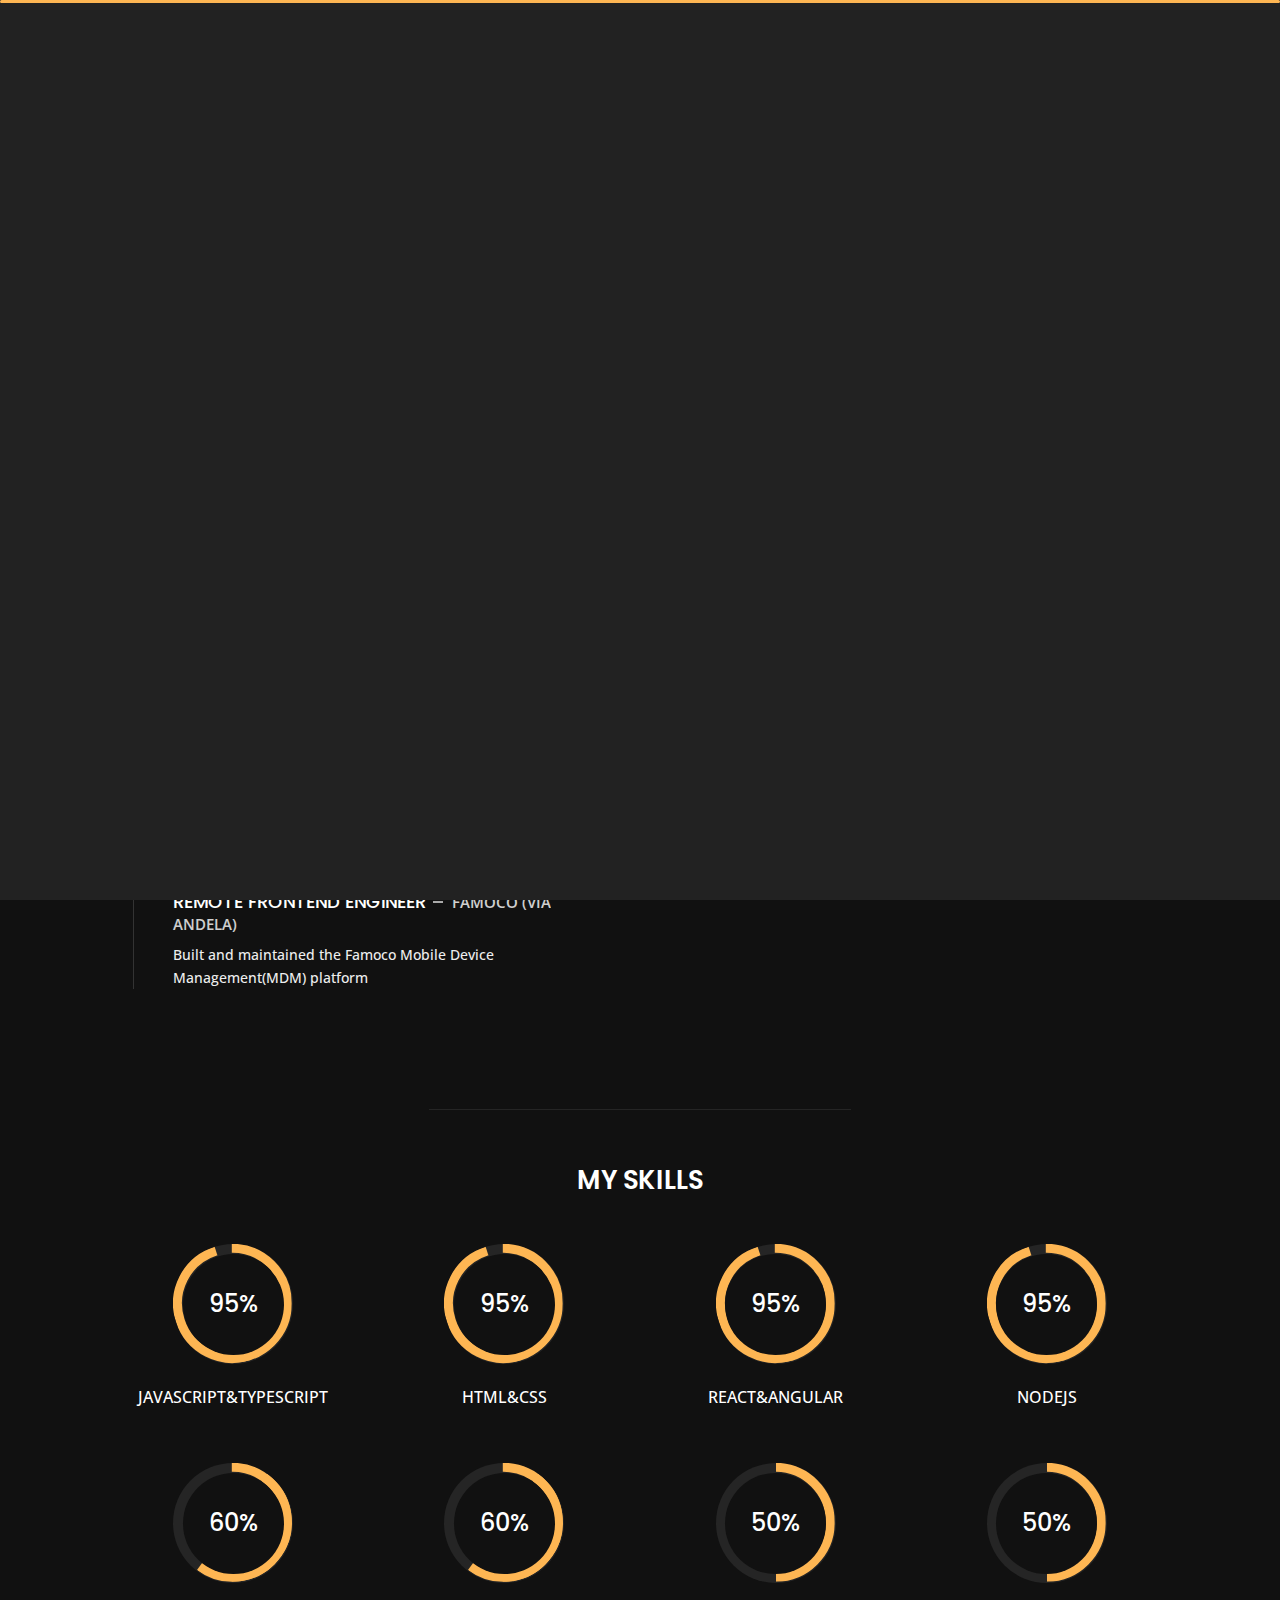
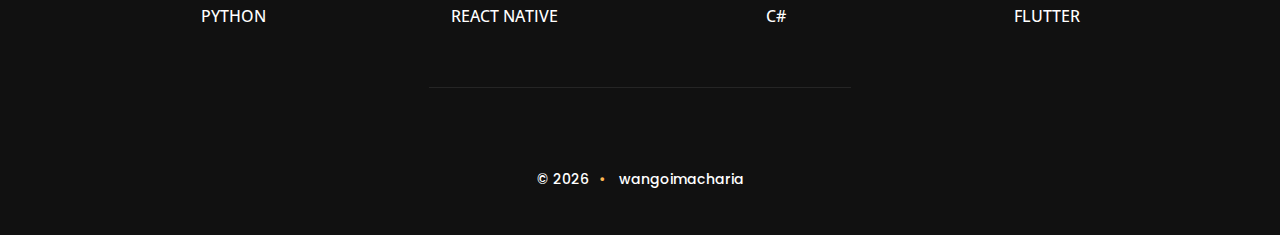
==== commit 93bed85f: "Fix landing page" ====
--- a/about.html
+++ b/about.html
@@ -113,7 +113,7 @@
                                 <i class="fa fa-briefcase"></i>
                             </div>
                             <span class="time open-sans-font text-uppercase">Nov 2017 - June 2019</span>
-                            <h5 class="poppins-font text-uppercase">Remote Full Stack Engineer<span class="place open-sans-font">BuffaloGrid</span></h5>
+                            <h5 class="poppins-font text-uppercase">Remote Full Stack Engineer<span class="place open-sans-font">BuffaloGrid (via Andela)</span></h5>
                             <p class="open-sans-font">Built software for the BuffaloGrid hub and the cloud platform. </p>
                         </li>
                         <li>
@@ -121,7 +121,7 @@
                                 <i class="fa fa-briefcase"></i>
                             </div>
                             <span class="time open-sans-font text-uppercase">Aug 2017 - Oct 2017</span>
-                            <h5 class="poppins-font text-uppercase">Remote Frontend Engineer<span class="place open-sans-font">Famoco</span></h5>
+                            <h5 class="poppins-font text-uppercase">Remote Frontend Engineer<span class="place open-sans-font">Famoco (via Andela)</span></h5>
                             <p class="open-sans-font">Built and maintained the Famoco Mobile Device Management(MDM) platform</p>
                         </li>
                     </ul>
--- a/css/style.css
+++ b/css/style.css
@@ -495,7 +495,7 @@
 }
 
 .home .bg {
-  background-image: url(../img/website/main.jpg);
+  background-image: url(../img/website/main-img.jpeg);
   background-size: cover;
   background-repeat: no-repeat;
   background-position: top;
@@ -1097,6 +1097,11 @@
   transition: .3s;
 }
 
+.contact .contactform .form-block {
+  justify-content: center;
+  align-items: center;
+}
+
 .contact .contactform .form-message {
   margin: 24px 0;
 }
@@ -1127,6 +1132,10 @@
   font-family: FontAwesome;
   content: "\f071";
   padding-right: 10px;
+}
+
+.contact .contactform .hidden-honeypot {
+  display: none !important;
 }
 
 /*** Blog ***/
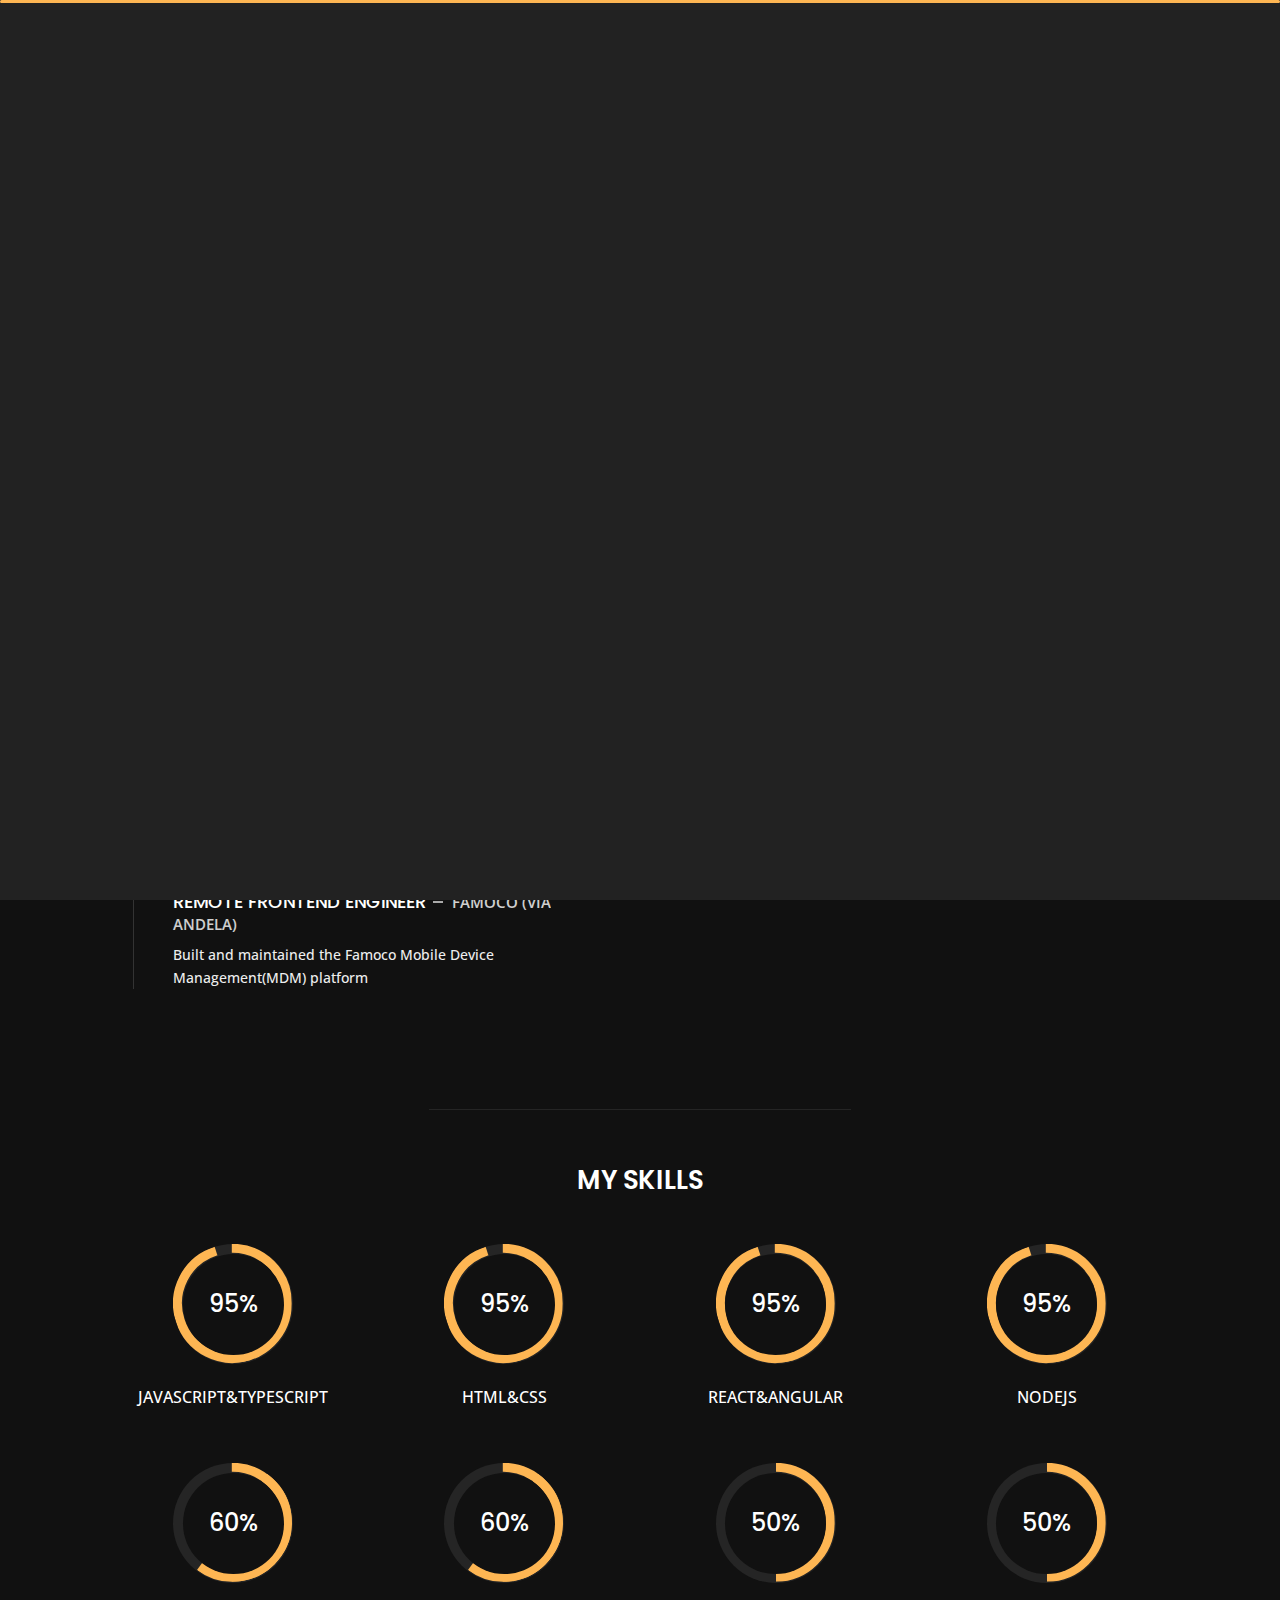
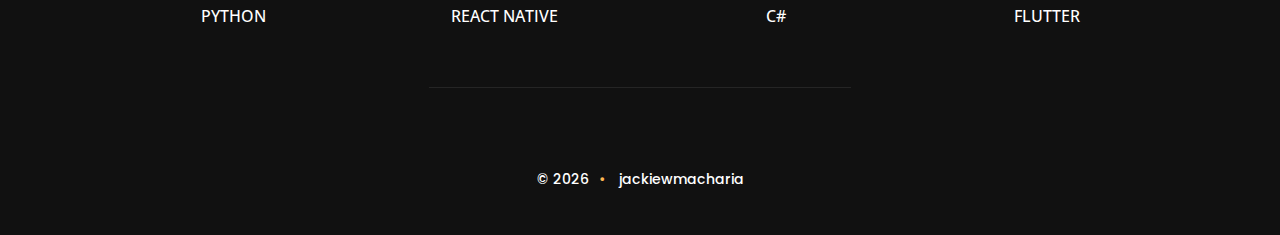
==== commit badaf947: "change username" ====
--- a/about.html
+++ b/about.html
@@ -258,8 +258,8 @@
             <script type="text/JavaScript">document.write(new Date().getFullYear());</script>
         </li>
         <li>
-            <a href="https://github.com/wangoimacharia" target="_blank" rel="noopener noreferrer">
-            wangoimacharia
+            <a href="https://github.com/jackiewmacharia" target="_blank" rel="noopener noreferrer">
+            jackiewmacharia
             </a>
         </li>
         </ul>
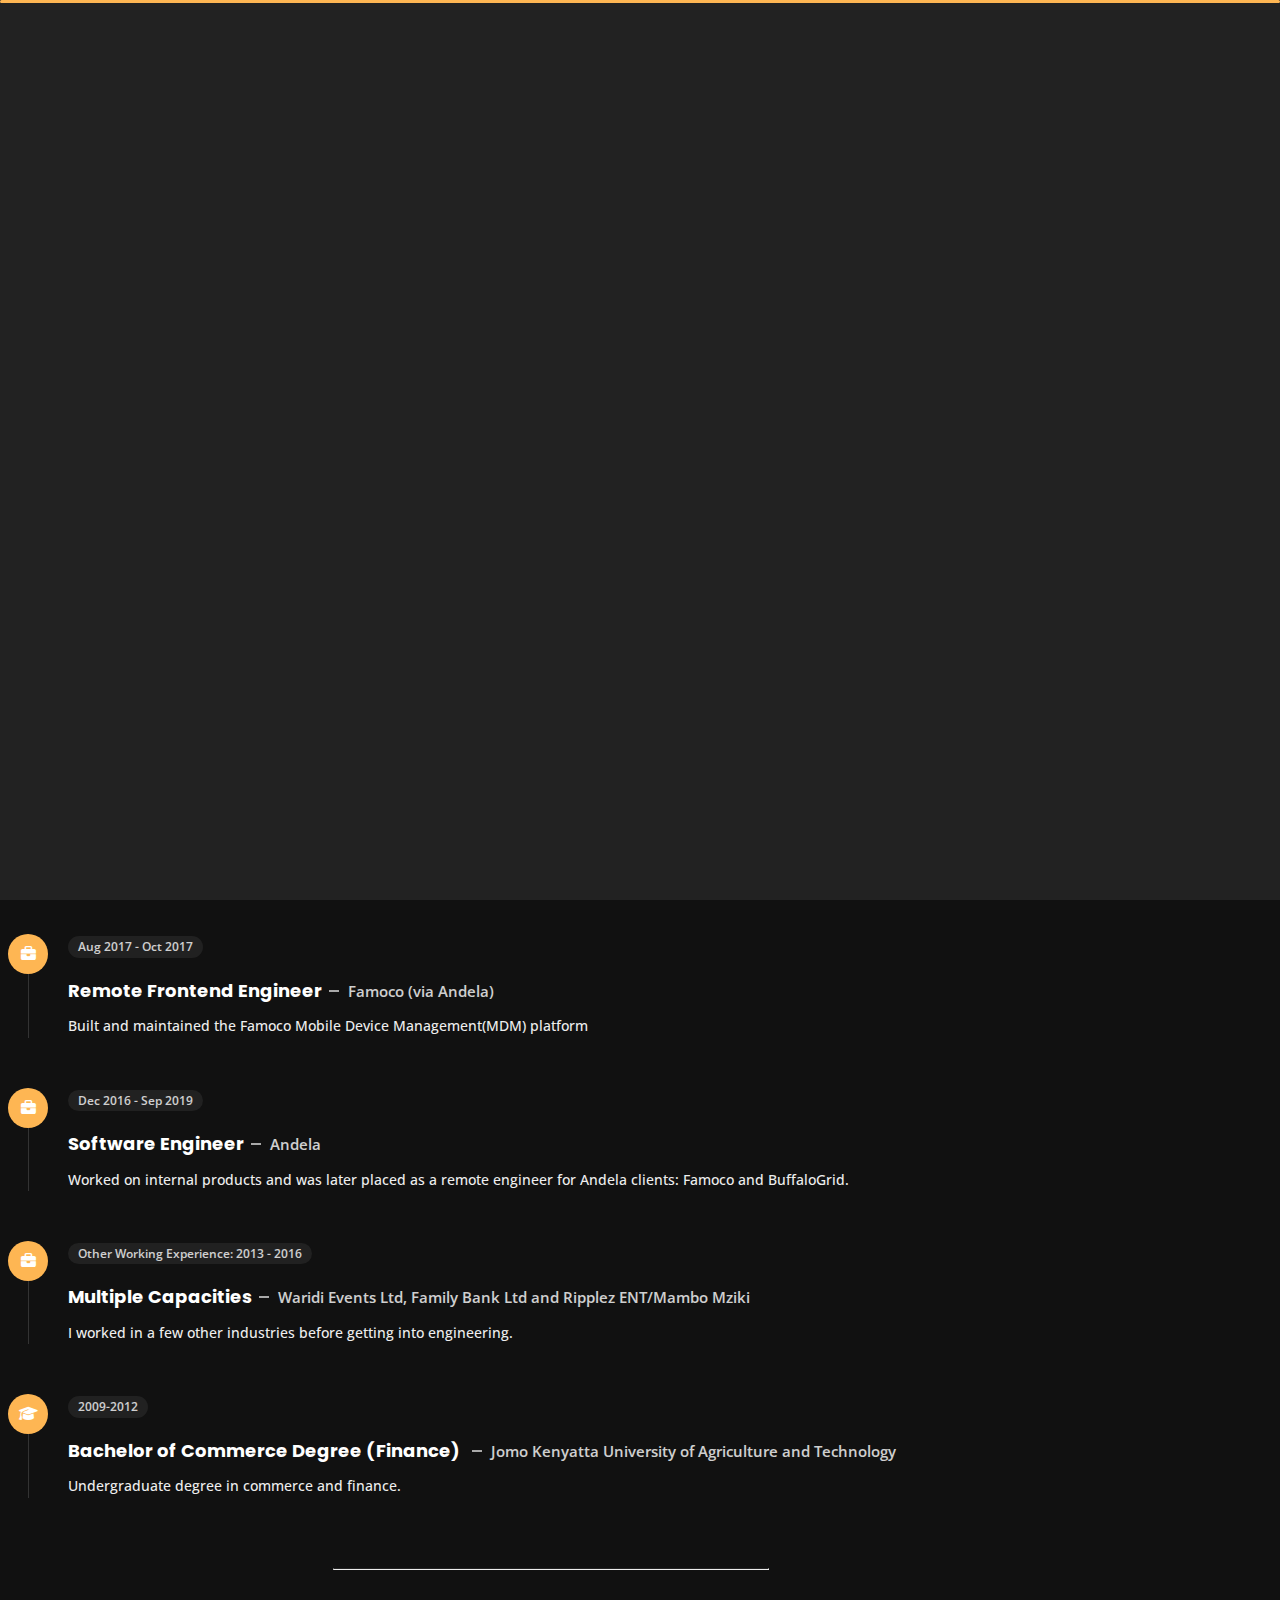
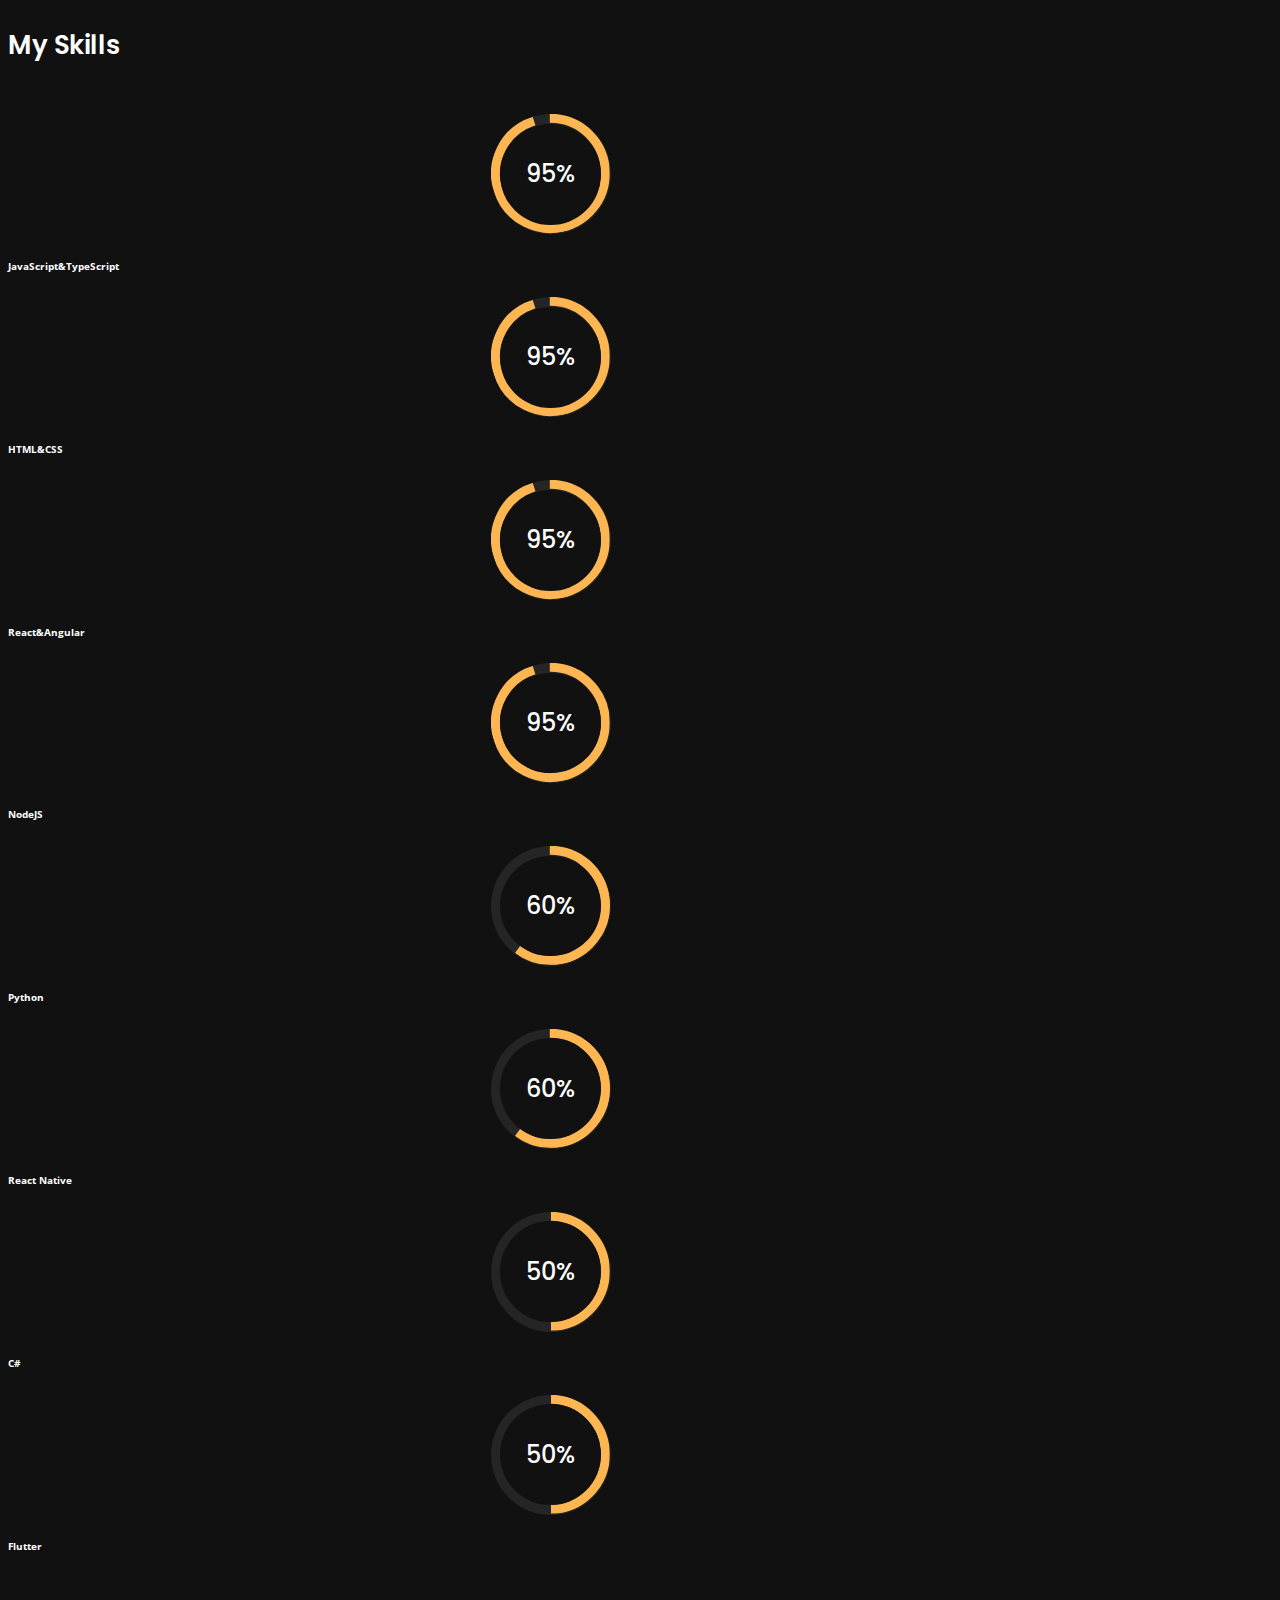
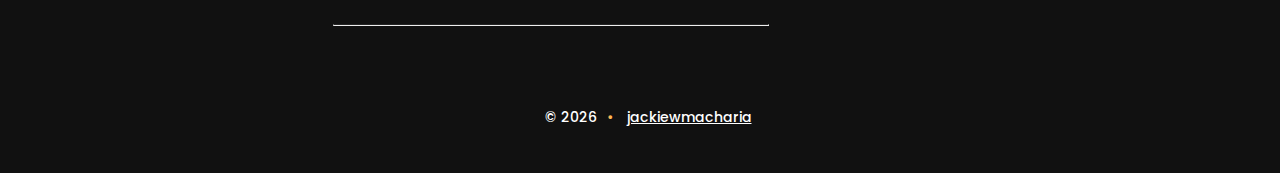
==== commit 1b4b6772: "upgrade font awesome" ====
--- a/about.html
+++ b/about.html
@@ -11,10 +11,10 @@
     <link href="https://fonts.googleapis.com/css?family=Open+Sans:300,400,400i,600,600i,700" rel="stylesheet">
 
     <!-- Template CSS Files -->
-    <link href="css/bootstrap.min.css" rel="stylesheet">
+    <link rel="stylesheet" href="https://cdn.jsdelivr.net/npm/bootstrap@5.2.2/dist/css/bootstrap.min.css" integrity="sha384-Zenh87qX5JnK2Jl0vWa8Ck2rdkQ2Bzep5IDxbcnCeuOxjzrPF/et3URy9Bv1WTRi" crossorigin="anonymous">
     <link href="css/preloader.min.css" rel="stylesheet">
     <link href="css/circle.css" rel="stylesheet">
-    <link href="css/font-awesome.min.css" rel="stylesheet">
+    <link href="https://cdnjs.cloudflare.com/ajax/libs/font-awesome/6.2.0/css/all.min.css" rel="stylesheet">
     <link href="css/fm.revealator.jquery.min.css" rel="stylesheet">
     <link href="css/style.css" rel="stylesheet">
 
@@ -31,25 +31,25 @@
     <!-- Fixed Navigation Starts -->
     <ul class="icon-menu d-none d-lg-block revealator-slideup revealator-once revealator-delay1">
         <li class="icon-box">
-            <i class="fa fa-home"></i>
+            <i class="fa-solid fa-house-chimney"></i>
             <a href="index.html">
                 <h2>Home</h2>
             </a>
         </li>
         <li class="icon-box active">
-            <i class="fa fa-user"></i>
+            <i class="fa-solid fa-user"></i>
             <a href="about.html">
                 <h2>About</h2>
             </a>
         </li>
         <!-- <li class="icon-box">
-            <i class="fa fa-briefcase"></i>
+            <i class="fa-solid fa-briefcase"></i>
             <a href="portfolio.html">
                 <h2>Portfolio</h2>
             </a>
         </li> -->
         <li class="icon-box">
-            <i class="fa fa-envelope-open"></i>
+            <i class="fa-solid fa-envelope-open"></i>
             <a href="contact.html">
                 <h2>Contact</h2>
             </a>
@@ -64,10 +64,10 @@
             <span></span>
             <span></span>
             <ul class="list-unstyled" id="menu">
-                <li><a href="index.html"><i class="fa fa-home"></i><span>Home</span></a></li>
-                <li class="active"><a href="about.html"><i class="fa fa-user"></i><span>About</span></a></li>
-                <!-- <li><a href="portfolio.html"><i class="fa fa-folder-open"></i><span>Portfolio</span></a></li> -->
-                <li><a href="contact.html"><i class="fa fa-envelope-open"></i><span>Contact</span></a></li>
+                <li style="position: absolute;"><a href="index.html"><i class="fa-solid fa-house-chimney"></i><span>Home</span></a></li>
+                <li class="active" style="position: absolute;"><a href="about.html"><i class="fa-solid fa-user"></i><span>About</span></a></li>
+                <!-- <li><a href="portfolio.html"><i class="fa-solid fa-folder-open"></i><span>Portfolio</span></a></li> -->
+                <li><a href="contact.html" style="position: absolute;"><i class="fa-solid fa-envelope-open"></i><span>Contact</span></a></li>
             </ul>
         </div>
     </nav>
@@ -94,7 +94,7 @@
                     <ul>
                         <li>
                             <div class="icon">
-                                <i class="fa fa-briefcase"></i>
+                                <i class="fa-solid fa-briefcase"></i>
                             </div>
                             <span class="time open-sans-font text-uppercase">March 2022 - Present</span>
                             <h5 class="poppins-font text-uppercase">Senior Software Engineer<span class="place open-sans-font">Netlify</span></h5>
@@ -102,7 +102,7 @@
                         </li>
                         <li>
                             <div class="icon">
-                                <i class="fa fa-briefcase"></i>
+                                <i class="fa-solid fa-briefcase"></i>
                             </div>
                             <span class="time open-sans-font text-uppercase">Sep 2019 - March 2022</span>
                             <h5 class="poppins-font text-uppercase">Software Engineer<span class="place open-sans-font">Microsoft</span></h5>
@@ -110,7 +110,7 @@
                         </li>
                         <li>
                             <div class="icon">
-                                <i class="fa fa-briefcase"></i>
+                                <i class="fa-solid fa-briefcase"></i>
                             </div>
                             <span class="time open-sans-font text-uppercase">Nov 2017 - June 2019</span>
                             <h5 class="poppins-font text-uppercase">Remote Full Stack Engineer<span class="place open-sans-font">BuffaloGrid (via Andela)</span></h5>
@@ -118,7 +118,7 @@
                         </li>
                         <li>
                             <div class="icon">
-                                <i class="fa fa-briefcase"></i>
+                                <i class="fa-solid fa-briefcase"></i>
                             </div>
                             <span class="time open-sans-font text-uppercase">Aug 2017 - Oct 2017</span>
                             <h5 class="poppins-font text-uppercase">Remote Frontend Engineer<span class="place open-sans-font">Famoco (via Andela)</span></h5>
@@ -132,7 +132,7 @@
                     <ul>
                         <li>
                             <div class="icon">
-                                <i class="fa fa-briefcase"></i>
+                                <i class="fa-solid fa-briefcase"></i>
                             </div>
                             <span class="time open-sans-font text-uppercase">Dec 2016 - Sep 2019</span>
                             <h5 class="poppins-font text-uppercase">Software Engineer<span class="place open-sans-font">Andela</span></h5>
@@ -140,7 +140,7 @@
                         </li>
                         <li>
                             <div class="icon">
-                                <i class="fa fa-briefcase"></i>
+                                <i class="fa-solid fa-briefcase"></i>
                             </div>
                             <span class="time open-sans-font text-uppercase">Other Working Experience: 2013 - 2016</span>
                             <h5 class="poppins-font text-uppercase">Multiple Capacities<span class="place open-sans-font">Waridi Events Ltd, Family Bank Ltd and Ripplez ENT/Mambo Mziki</span></h5>
@@ -148,7 +148,7 @@
                         </li>
                         <li>
                             <div class="icon">
-                                <i class="fa fa-graduation-cap"></i>
+                                <i class="fa-solid fa-graduation-cap"></i>
                             </div>
                             <span class="time open-sans-font text-uppercase">2009-2012</span>
                             <h5 class="poppins-font text-uppercase">Bachelor of Commerce Degree (Finance) <span class="place open-sans-font">Jomo Kenyatta University of Agriculture and Technology</span></h5>
--- a/css/style.css
+++ b/css/style.css
@@ -440,7 +440,7 @@
     height: 50px;
   }
 
-  .header .icon-box i.fa {
+  .header .icon-box i.fa-solid {
     position: absolute;
     pointer-events: none;
   }
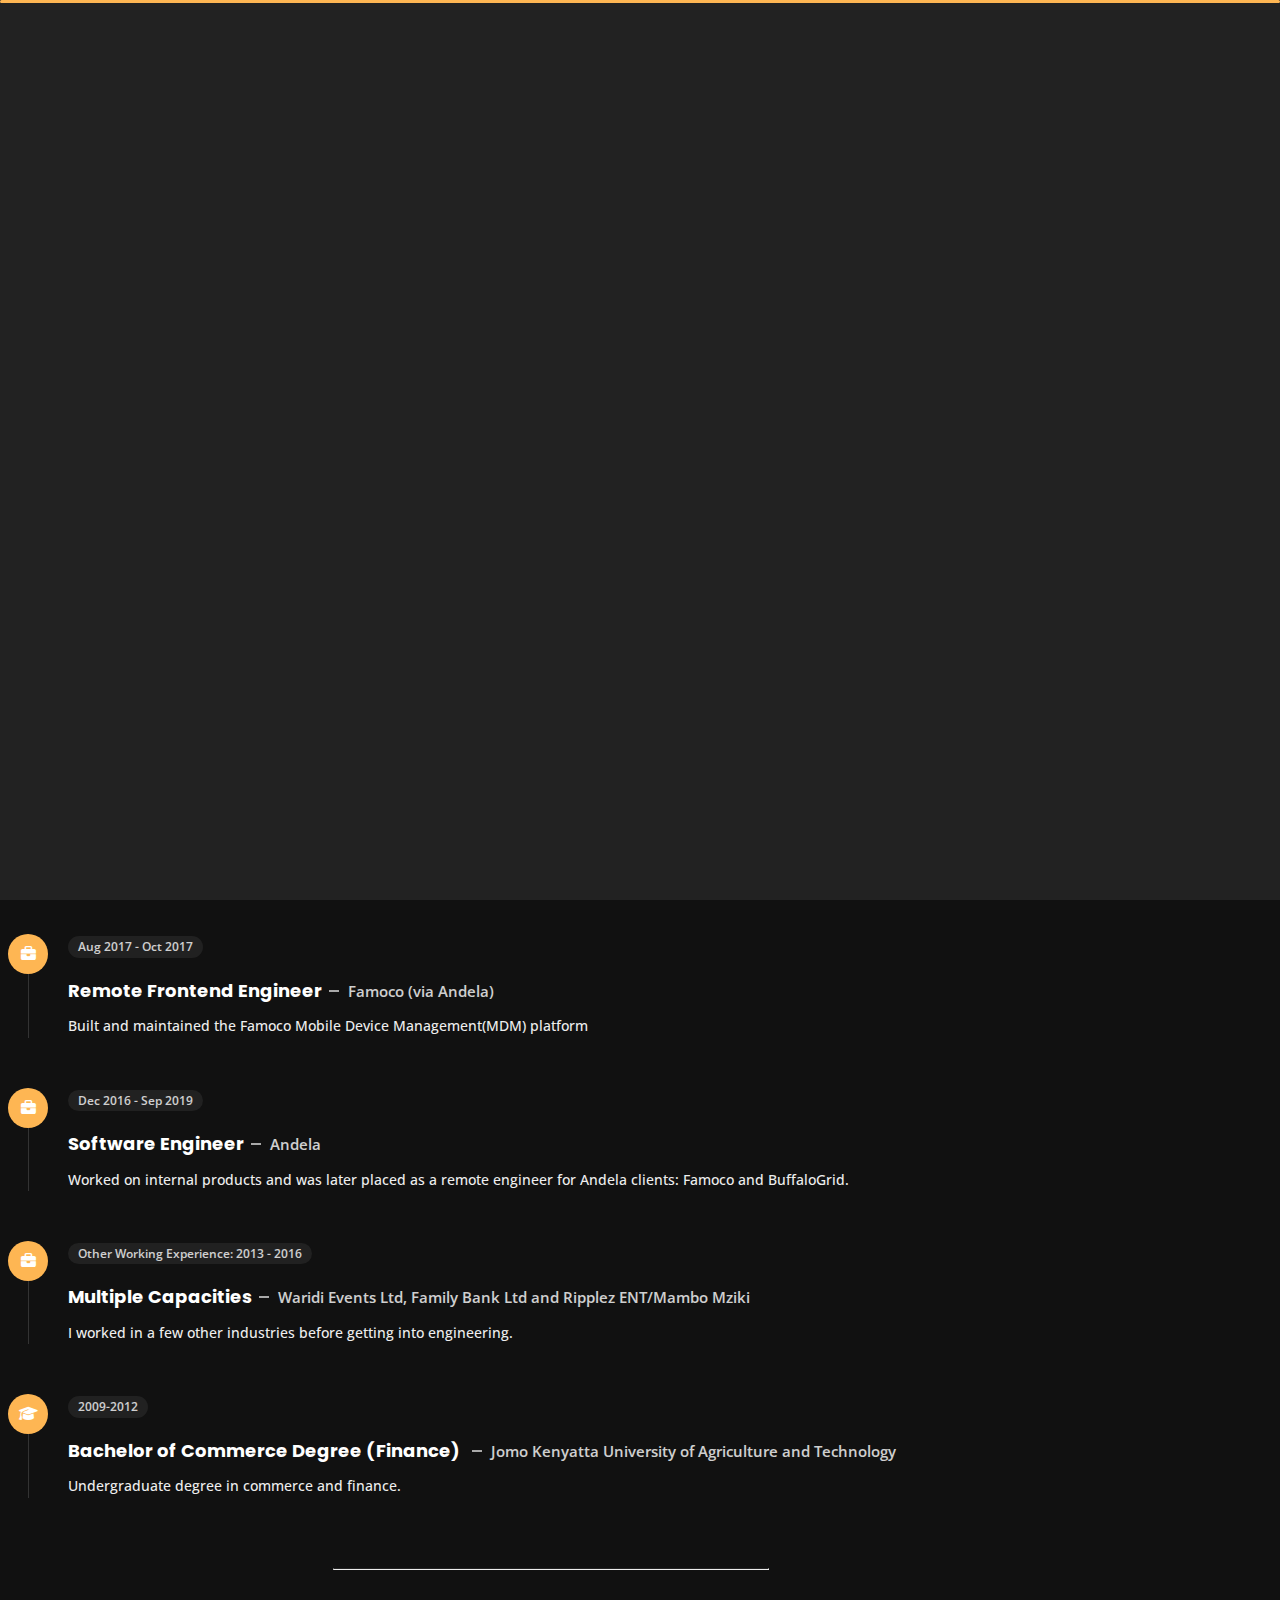
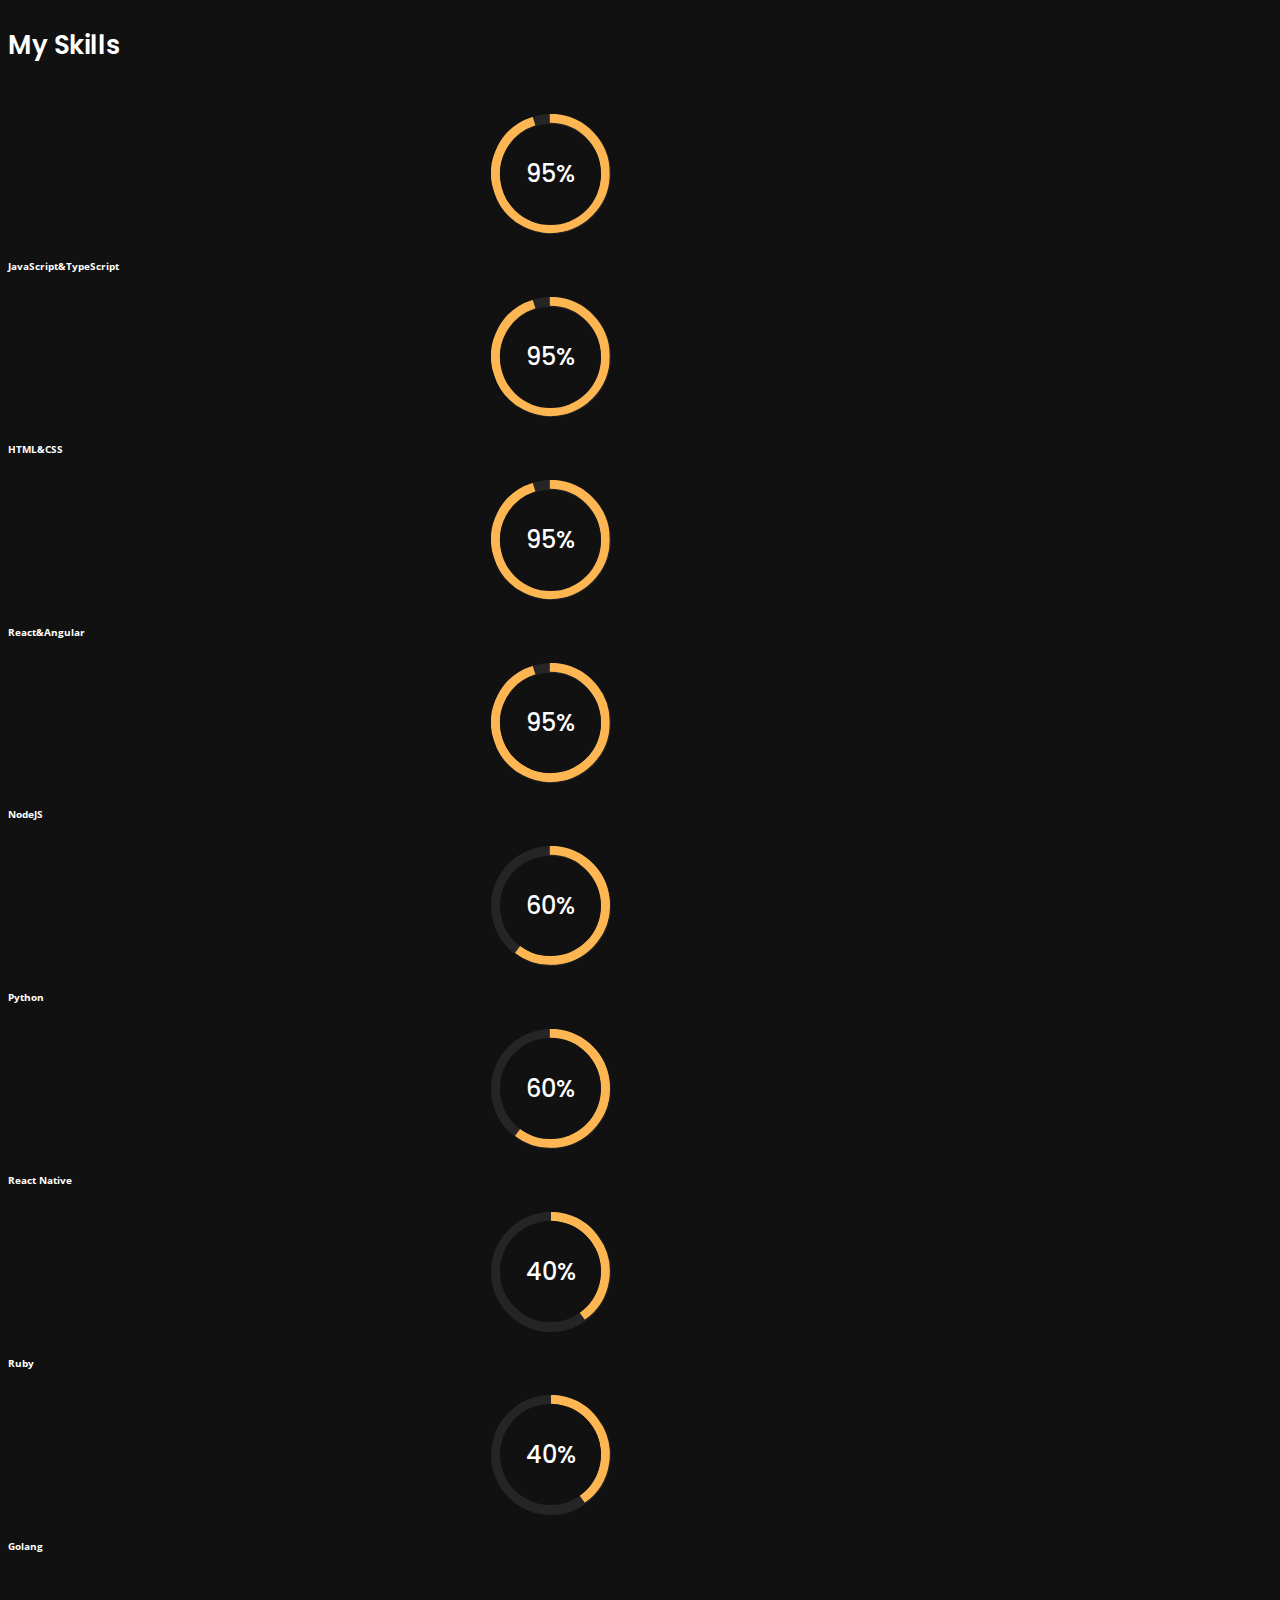
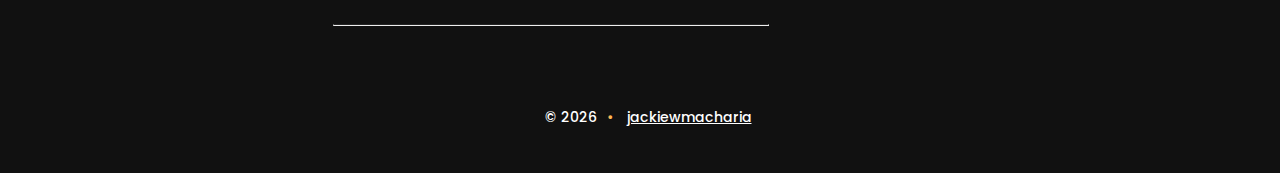
==== commit 02877e4a: "update website" ====
--- a/about.html
+++ b/about.html
@@ -96,9 +96,9 @@
                             <div class="icon">
                                 <i class="fa-solid fa-briefcase"></i>
                             </div>
-                            <span class="time open-sans-font text-uppercase">March 2022 - Present</span>
+                            <span class="time open-sans-font text-uppercase">March 2022 - December 2022</span>
                             <h5 class="poppins-font text-uppercase">Senior Software Engineer<span class="place open-sans-font">Netlify</span></h5>
-                            <p class="open-sans-font">Working on developer tooling at Netlify.</p>
+                            <p class="open-sans-font">Worked on developer tooling at Netlify primarily covering <a class="open-sans-font" href="https://github.com/netlify/cli"target="_blank">Netlify CLI</a>, <a class="open-sans-font" href="https://www.netlify.com/products/functions"target="_blank">Netlify Functions</a> and <a class="open-sans-font" href="https://www.netlify.com/blog/announcing-serverless-compute-with-edge-functions"target="_blank">Netlify Edge Functions</a>.</p>
                         </li>
                         <li>
                             <div class="icon">
@@ -226,24 +226,24 @@
                 <h6 class="text-uppercase open-sans-font text-center mt-2 mt-sm-4">React Native</h6>
             </div>
             <div class="col-6 col-md-3 mb-3 mb-sm-5">
-              <div class="c100 p50">
-                  <span>50%</span>
+              <div class="c100 p40">
+                  <span>40%</span>
                   <div class="slice">
                       <div class="bar"></div>
                       <div class="fill"></div>
                   </div>
               </div>
-              <h6 class="text-uppercase open-sans-font text-center mt-2 mt-sm-4">C#</h6>
-            </div>
-            <div class="col-6 col-md-3 mb-3 mb-sm-5">
-                <div class="c100 p50">
-                    <span>50%</span>
-                    <div class="slice">
-                        <div class="bar"></div>
-                        <div class="fill"></div>
-                    </div>
-                </div>
-                <h6 class="text-uppercase open-sans-font text-center mt-2 mt-sm-4">Flutter</h6>
+              <h6 class="text-uppercase open-sans-font text-center mt-2 mt-sm-4">Ruby</h6>
+            </div>
+            <div class="col-6 col-md-3 mb-3 mb-sm-5">
+                <div class="c100 p40">
+                    <span>40%</span>
+                    <div class="slice">
+                        <div class="bar"></div>
+                        <div class="fill"></div>
+                    </div>
+                </div>
+                <h6 class="text-uppercase open-sans-font text-center mt-2 mt-sm-4">Golang</h6>
             </div>
         </div>
         <!-- Skills Ends -->
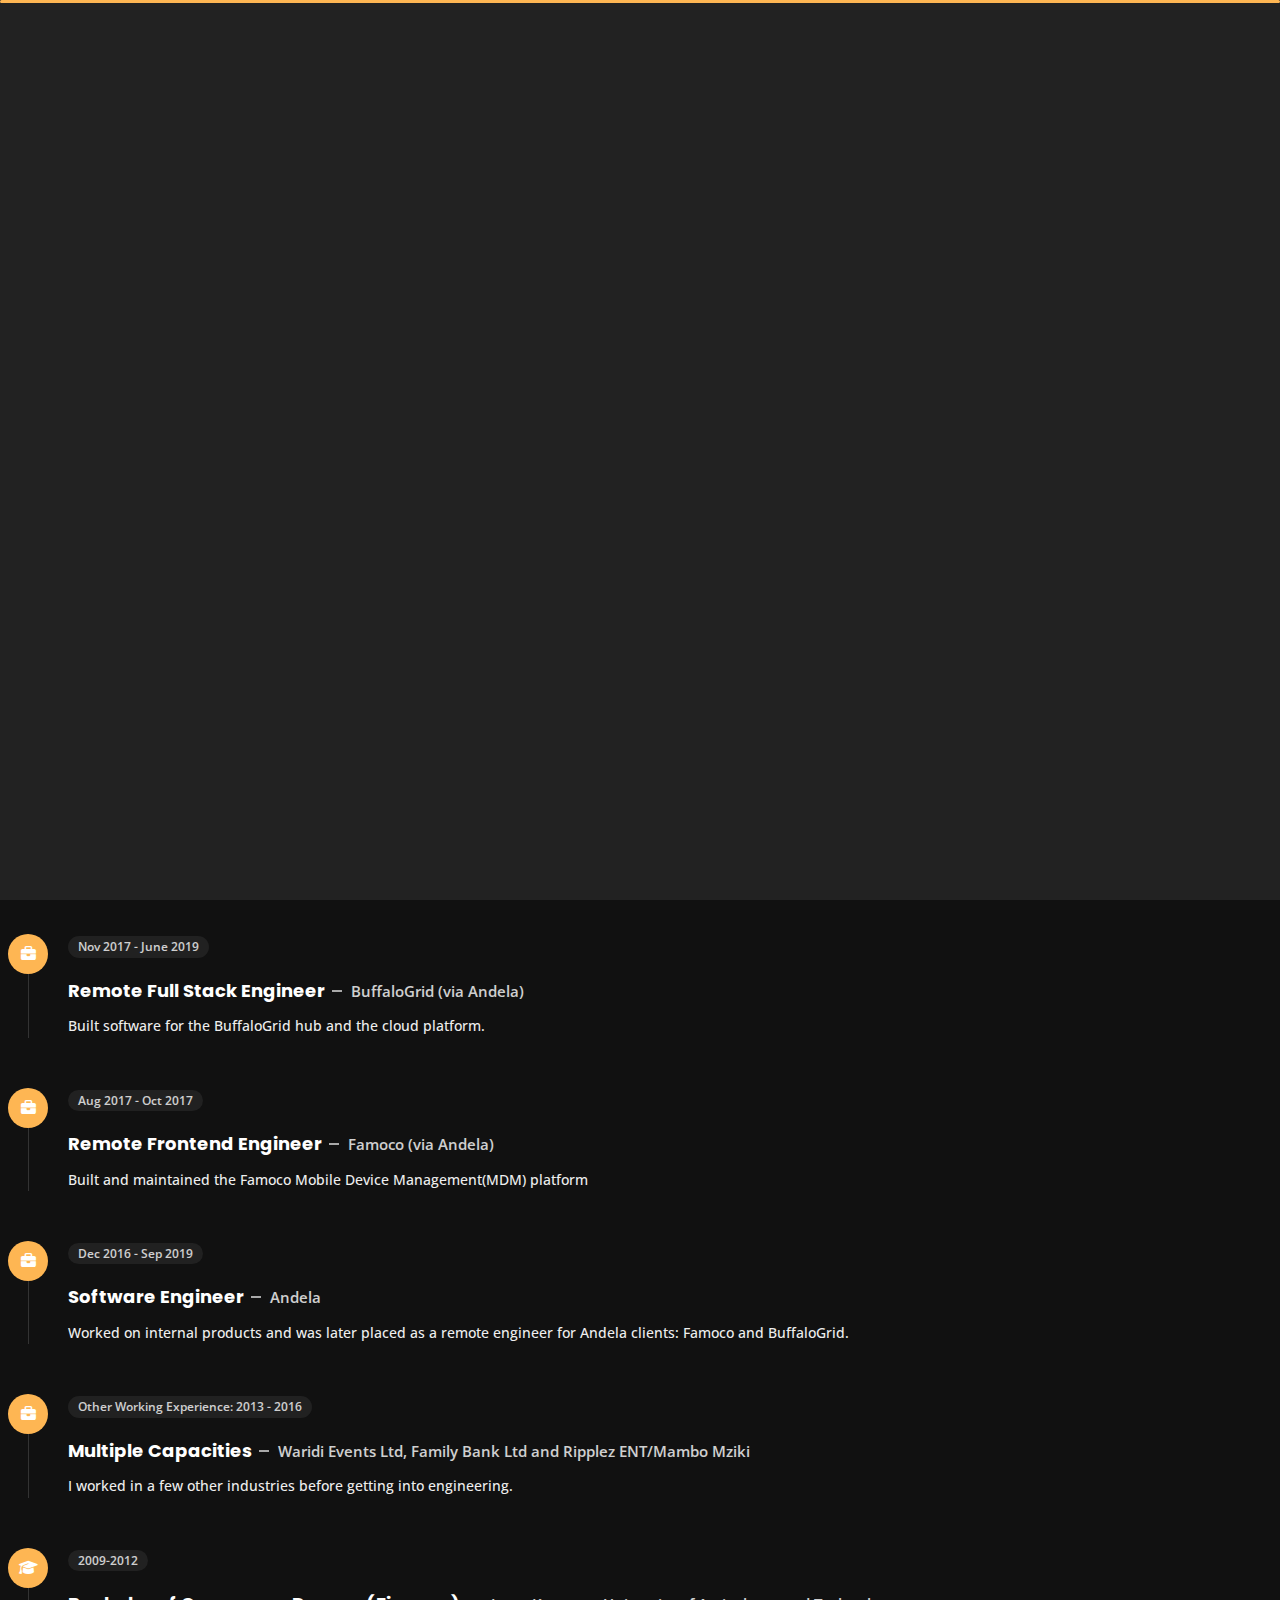
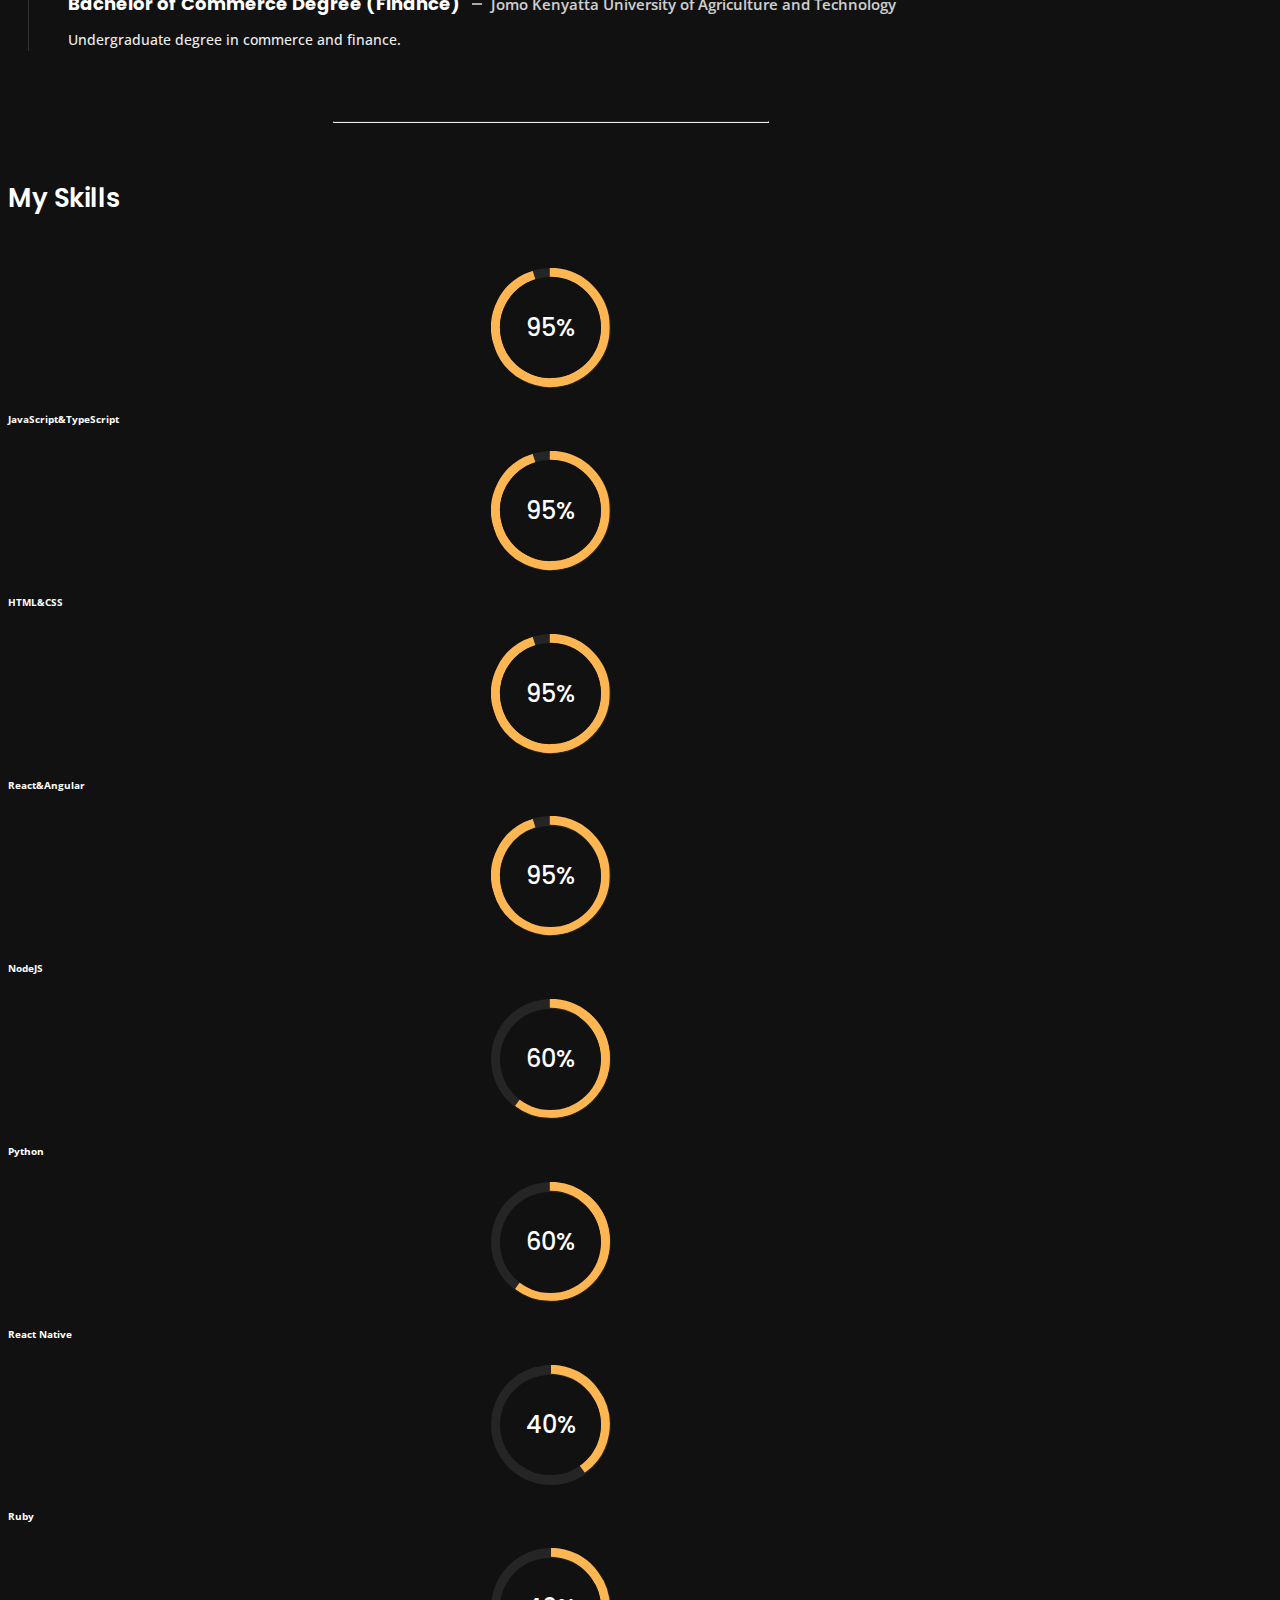
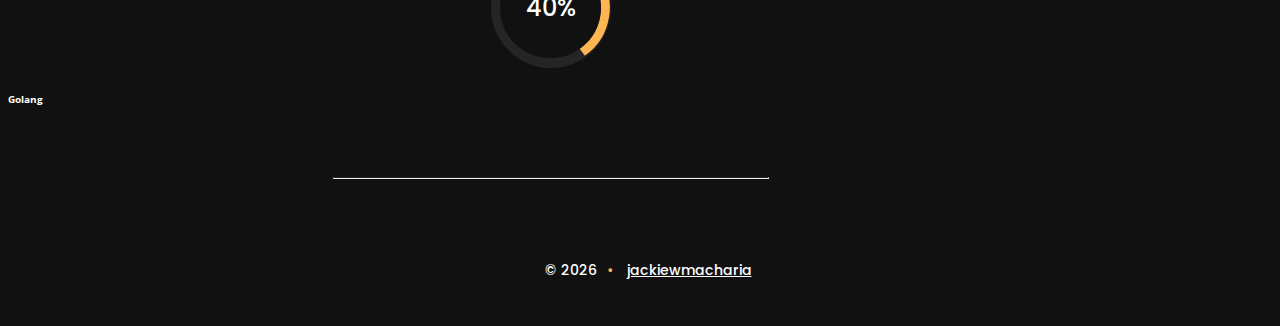
==== commit e69553a0: "update about page" ====
--- a/about.html
+++ b/about.html
@@ -5,6 +5,7 @@
     <meta charset="utf-8">
     <title>About - Jackie Macharia, Personal Portfolio</title>
     <meta name="viewport" content="width=device-width, initial-scale=1">
+    <link rel="icon" type="image/x-icon" href="img/website/favicon.ico">
 
     <!-- Template Google Fonts -->
     <link href="https://fonts.googleapis.com/css?family=Poppins:400,400i,500,500i,600,600i,700,700i,800,800i,900,900i" rel="stylesheet">
@@ -96,6 +97,14 @@
                             <div class="icon">
                                 <i class="fa-solid fa-briefcase"></i>
                             </div>
+                            <span class="time open-sans-font text-uppercase">April 2023 - Present</span>
+                            <h5 class="poppins-font text-uppercase">Senior Frontend Engineer<span class="place open-sans-font">byrd Technologies</span></h5>
+                            <p class="open-sans-font">Really just having fun being a byrdie!</p>
+                        </li>
+                        <li>
+                            <div class="icon">
+                                <i class="fa-solid fa-briefcase"></i>
+                            </div>
                             <span class="time open-sans-font text-uppercase">March 2022 - December 2022</span>
                             <h5 class="poppins-font text-uppercase">Senior Software Engineer<span class="place open-sans-font">Netlify</span></h5>
                             <p class="open-sans-font">Worked on developer tooling at Netlify primarily covering <a class="open-sans-font" href="https://github.com/netlify/cli"target="_blank">Netlify CLI</a>, <a class="open-sans-font" href="https://www.netlify.com/products/functions"target="_blank">Netlify Functions</a> and <a class="open-sans-font" href="https://www.netlify.com/blog/announcing-serverless-compute-with-edge-functions"target="_blank">Netlify Edge Functions</a>.</p>
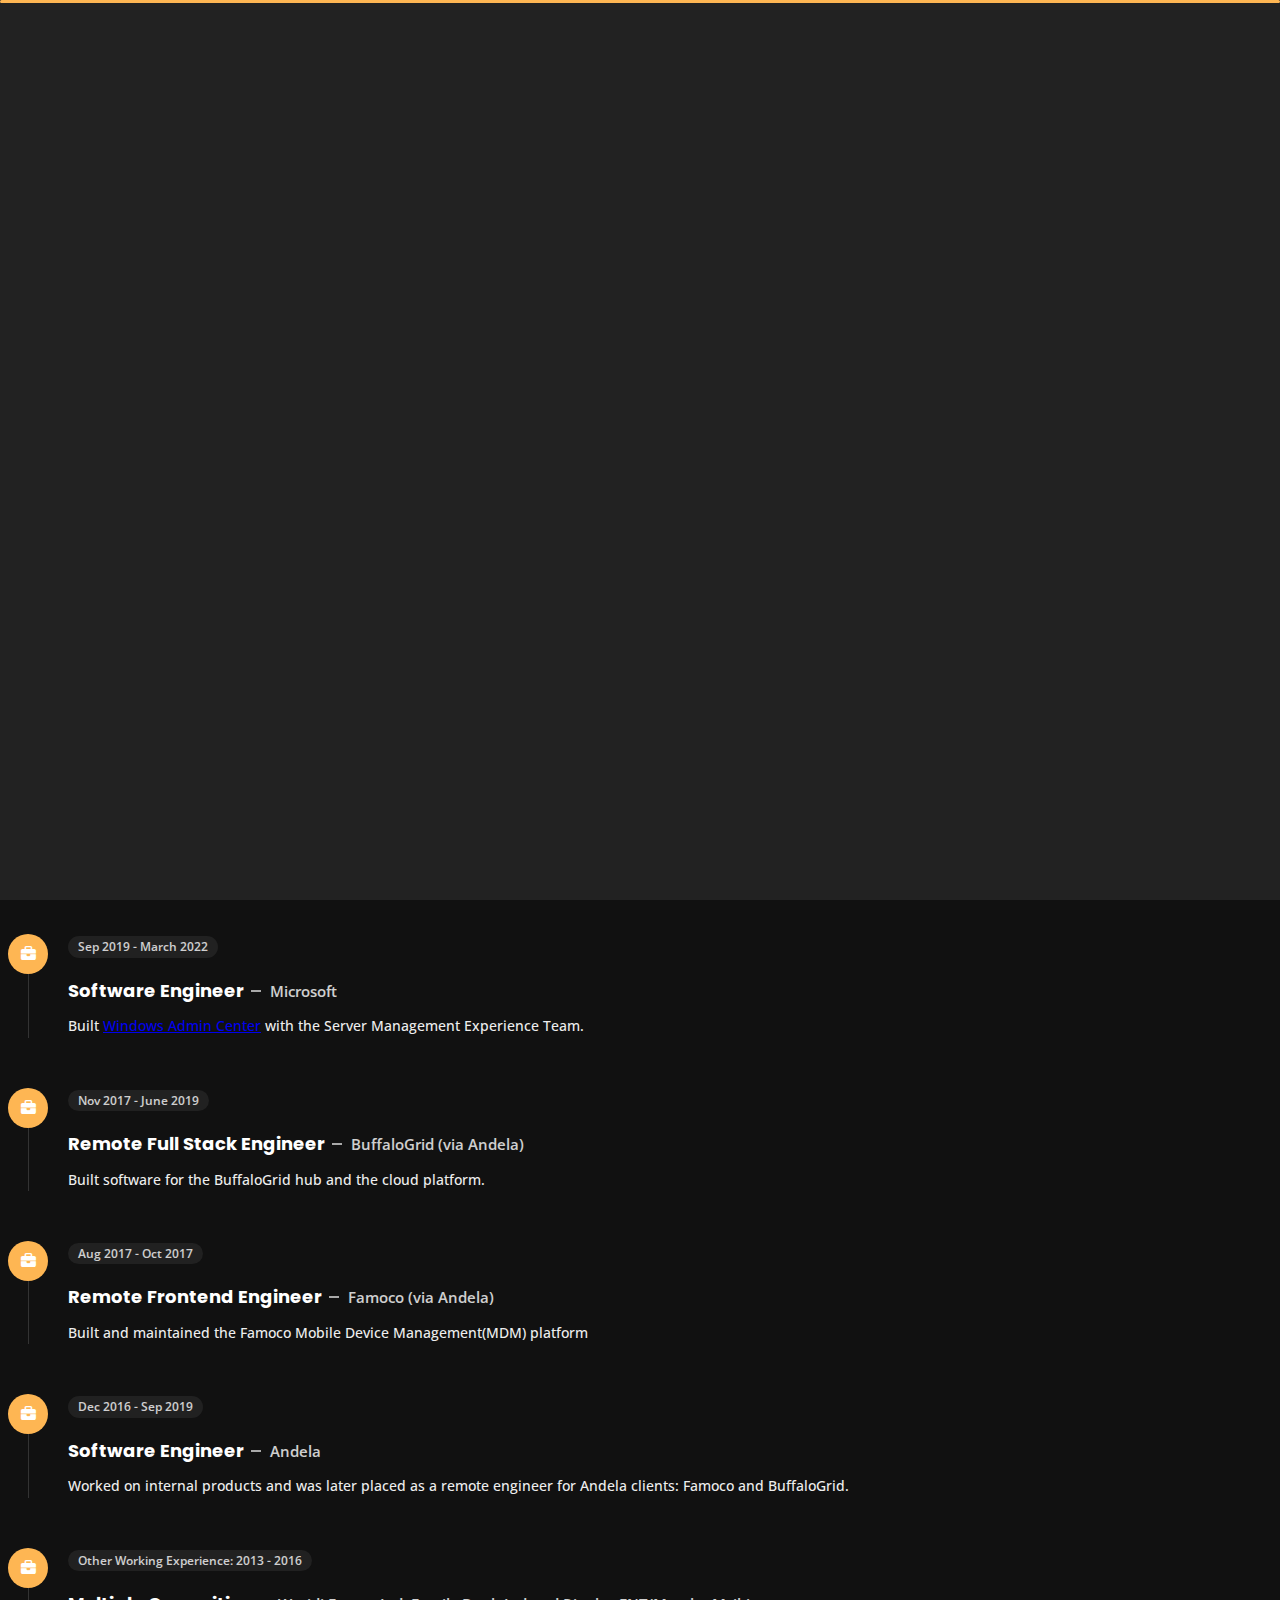
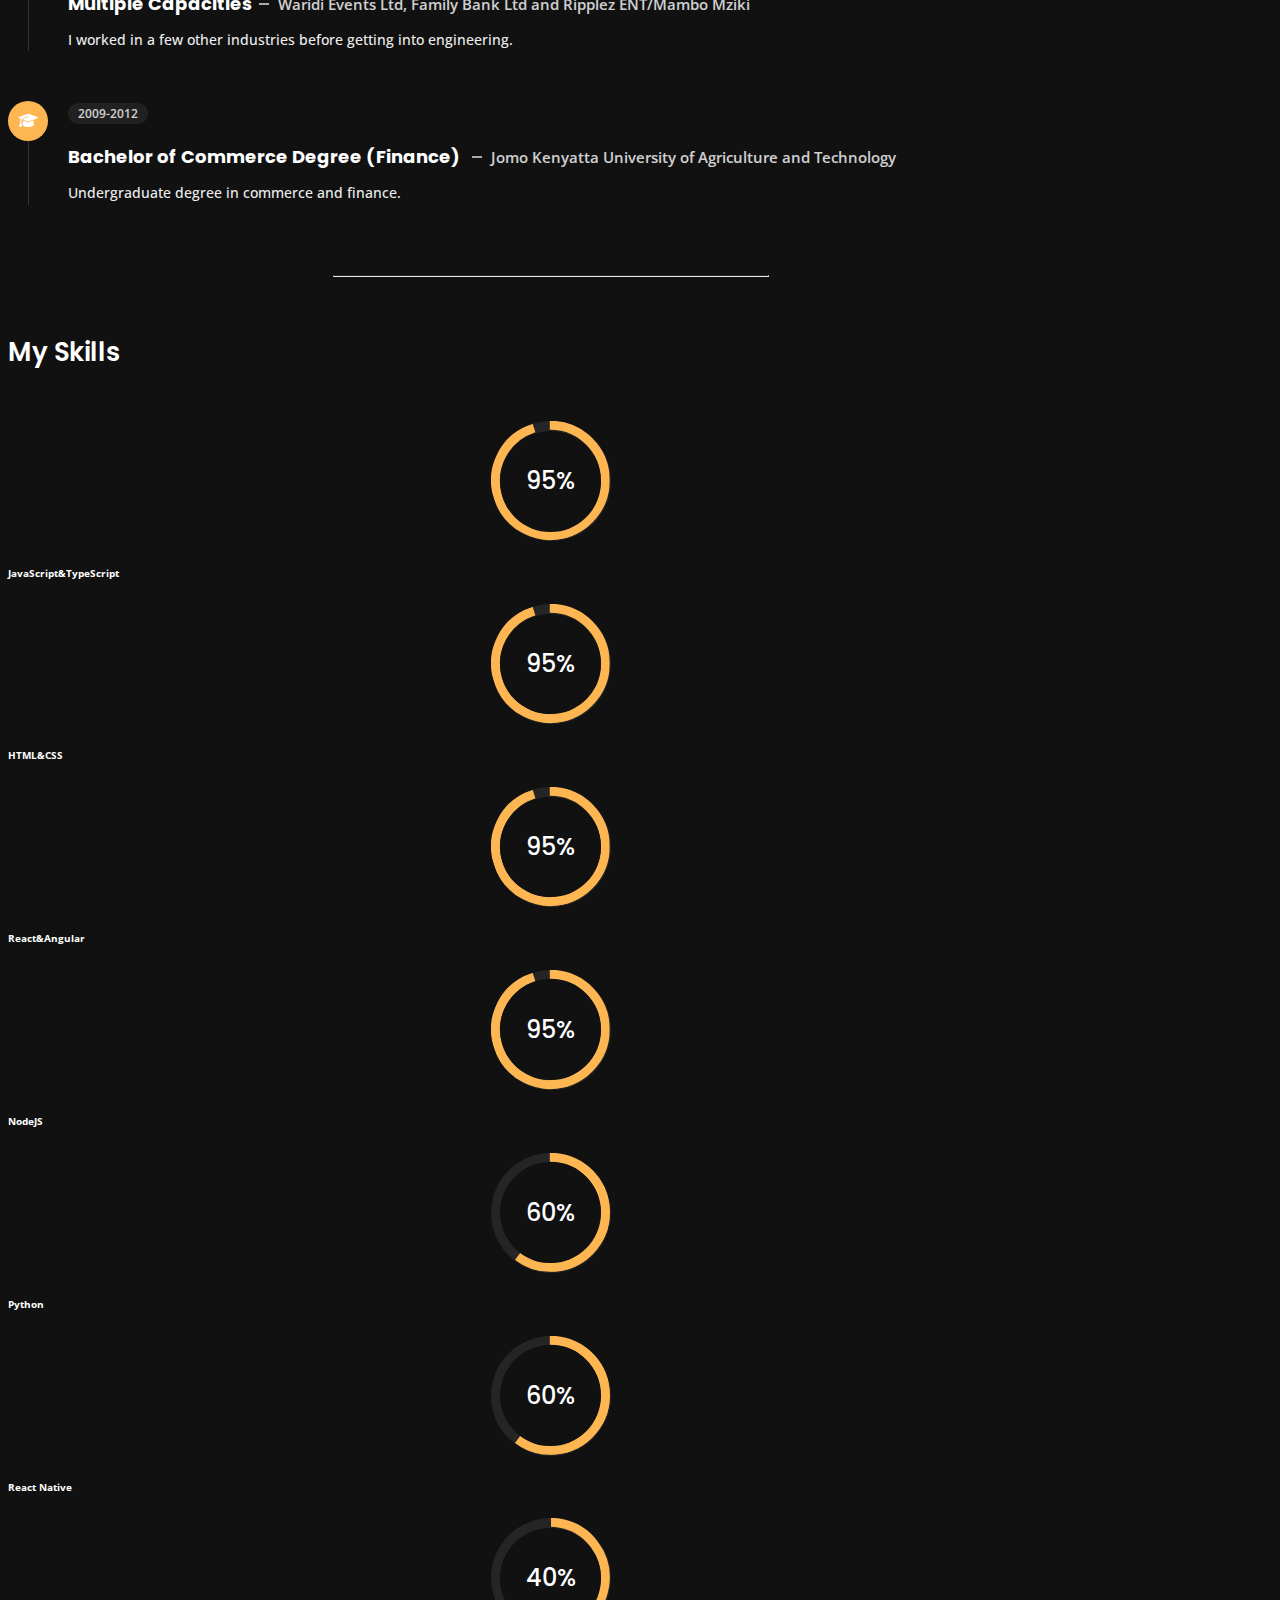
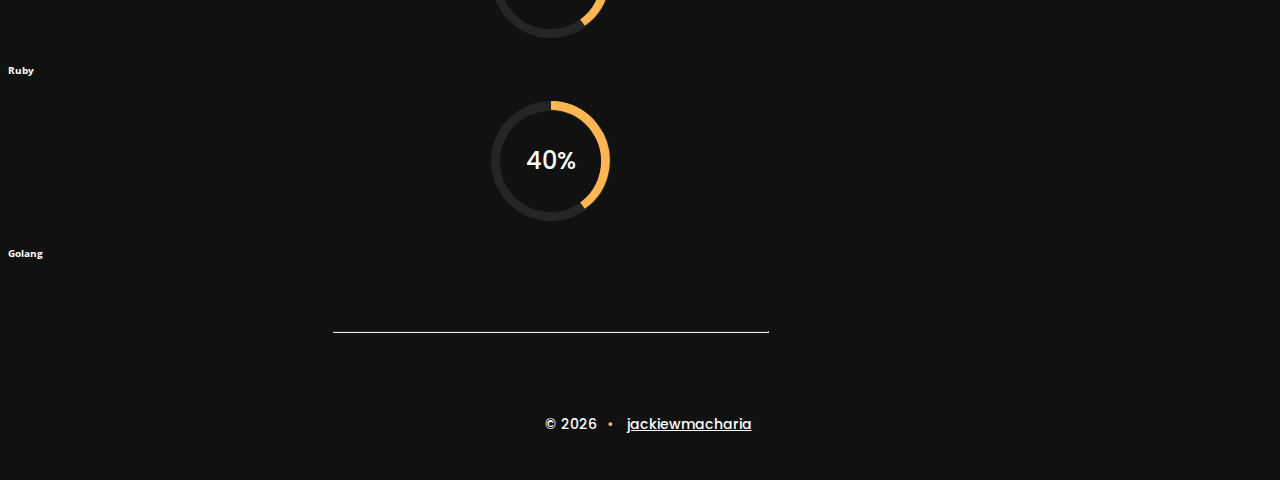
==== commit fc4e2375: "Website update" ====
--- a/about.html
+++ b/about.html
@@ -97,9 +97,17 @@
                             <div class="icon">
                                 <i class="fa-solid fa-briefcase"></i>
                             </div>
-                            <span class="time open-sans-font text-uppercase">April 2023 - Present</span>
-                            <h5 class="poppins-font text-uppercase">Senior Frontend Engineer<span class="place open-sans-font">byrd Technologies</span></h5>
-                            <p class="open-sans-font">Really just having fun being a byrdie!</p>
+                            <span class="time open-sans-font text-uppercase">May 2024 - Present</span>
+                            <h5 class="poppins-font text-uppercase">Senior Software Engineer<span class="place open-sans-font">bettermarks GmbH</span></h5>
+                            <p class="open-sans-font">Making education better through adaptive learning.</p>
+                        </li>
+                        <li>
+                            <div class="icon">
+                                <i class="fa-solid fa-briefcase"></i>
+                            </div>
+                            <span class="time open-sans-font text-uppercase">April 2023 - April 2024</span>
+                            <h5 class="poppins-font text-uppercase">Senior Frontend Engineer<span class="place open-sans-font">byrd Technologies GmbH</span></h5>
+                            <p class="open-sans-font">Worked on eCommerce dashboards that handled operations between customers, their end users, partners (warehouses) and internal admin tasks.</p>
                         </li>
                         <li>
                             <div class="icon">
